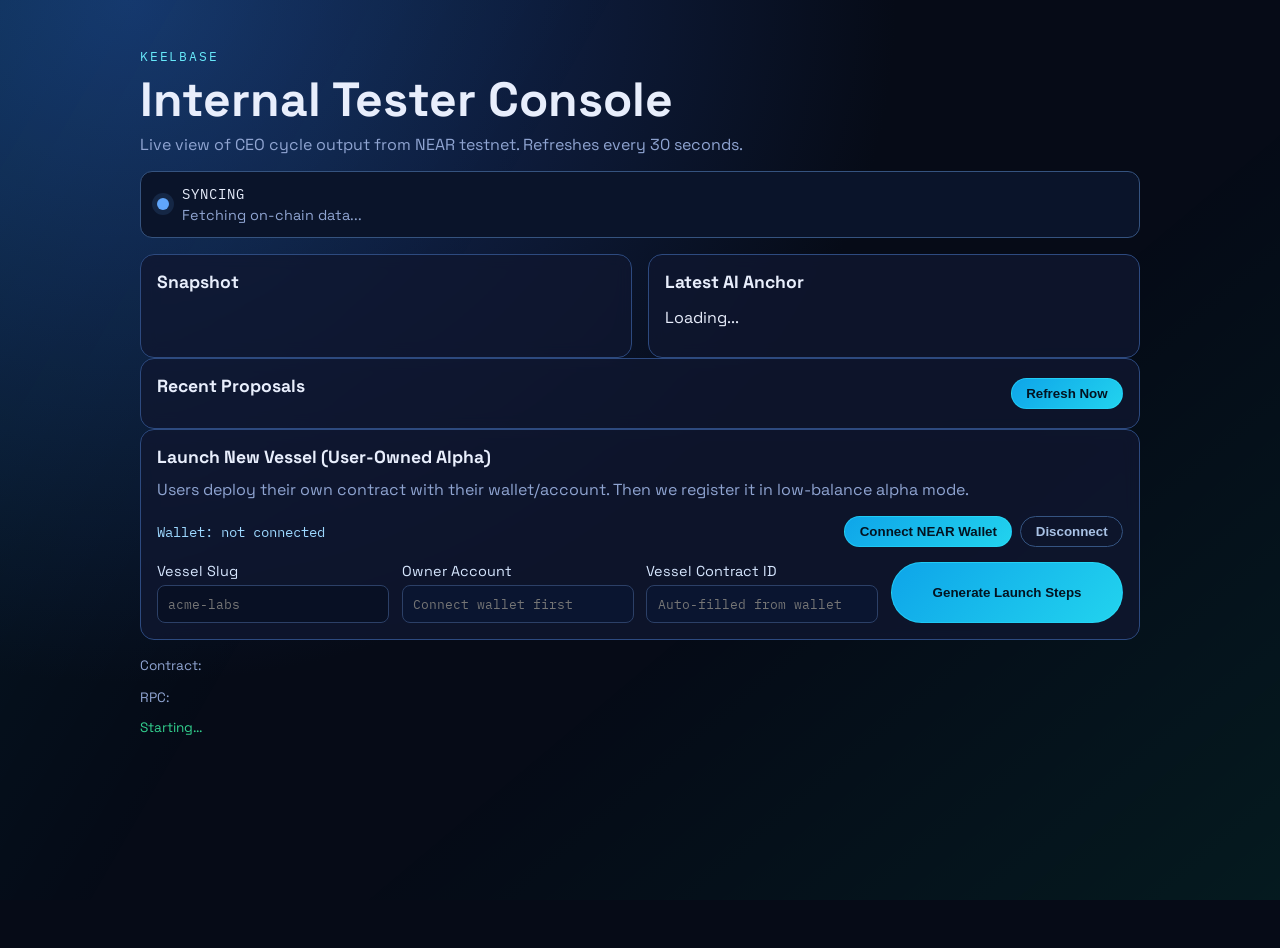
==== index.html @ 566c3440 "Switch onboarding to wallet-first auto-populated flow" ====
<!doctype html>
<html lang="en">
  <head>
    <meta charset="UTF-8" />
    <meta name="viewport" content="width=device-width, initial-scale=1.0" />
    <title>Keelbase Internal Tester</title>
    <link rel="preconnect" href="https://fonts.googleapis.com" />
    <link rel="preconnect" href="https://fonts.gstatic.com" crossorigin />
    <link href="https://fonts.googleapis.com/css2?family=Space+Grotesk:wght@400;500;700&family=IBM+Plex+Mono:wght@400;500&display=swap" rel="stylesheet" />
    <link rel="stylesheet" href="./styles.css" />
  </head>
  <body>
    <div class="bg"></div>
    <main class="wrap">
      <header>
        <p class="eyebrow">KEELBASE</p>
        <h1>Internal Tester Console</h1>
        <p class="sub">Live view of CEO cycle output from NEAR testnet. Refreshes every 30 seconds.</p>
      </header>

      <section class="signal signal-sync" id="signalBox">
        <div class="signal-dot" id="signalDot"></div>
        <div>
          <p class="signal-title" id="signalTitle">SYNCING</p>
          <p class="signal-note" id="signalNote">Fetching on-chain data...</p>
        </div>
      </section>

      <section class="cards">
        <article class="card">
          <h2>Snapshot</h2>
          <dl id="snapshot" class="kv"></dl>
        </article>

        <article class="card">
          <h2>Latest AI Anchor</h2>
          <p id="anchorSummary" class="summary">Loading...</p>
          <p id="anchorMeta" class="meta"></p>
        </article>
      </section>

      <section class="card">
        <div class="row">
          <h2>Recent Proposals</h2>
          <button id="refreshBtn" type="button">Refresh Now</button>
        </div>
        <div id="proposals" class="list"></div>
      </section>

      <section class="card">
        <h2>Launch New Vessel (User-Owned Alpha)</h2>
        <p class="subtle">
          Users deploy their own contract with their wallet/account. Then we register it in low-balance alpha mode.
        </p>
        <div class="wallet-row">
          <p id="walletStatus" class="wallet-status">Wallet: not connected</p>
          <div class="wallet-actions">
            <button id="connectWalletBtn" type="button">Connect NEAR Wallet</button>
            <button id="disconnectWalletBtn" type="button" class="ghost">Disconnect</button>
          </div>
        </div>
        <form id="onboardForm" class="form-grid">
          <label>
            Vessel Slug
            <input id="slugInput" type="text" placeholder="acme-labs" required />
          </label>
          <label>
            Owner Account
            <input id="ownerInput" type="text" placeholder="Connect wallet first" readonly />
          </label>
          <label>
            Vessel Contract ID
            <input id="contractInput" type="text" placeholder="Auto-filled from wallet" readonly />
          </label>
          <button id="generateBtn" type="submit">Generate Launch Steps</button>
        </form>
        <div id="onboardOutput" class="onboard-output hidden">
          <article class="step">
            <div class="step-head">
              <h3>Step 1: User Deploy Command</h3>
              <button id="copyDeployBtn" type="button">Copy</button>
            </div>
            <pre id="deployCmd"></pre>
          </article>
          <article class="step">
            <div class="step-head">
              <h3>Step 2: Registration Command</h3>
              <button id="copyRegisterBtn" type="button">Copy</button>
            </div>
            <pre id="registerCmd"></pre>
          </article>
        </div>
      </section>

      <footer>
        <p>Contract: <code id="contractId"></code></p>
        <p>RPC: <code id="rpcUrl"></code></p>
        <p id="status" class="status">Starting...</p>
      </footer>
    </main>

    <script src="./app.js" type="module"></script>
  </body>
</html>
---- styles.css ----
:root {
  --bg: #060b17;
  --panel: #0f1730cc;
  --edge: #2d4a7f;
  --text: #e8eefc;
  --muted: #8fa4d1;
  --accent: #67e8f9;
  --accent2: #22d3ee;
  --good: #33d18f;
}

* {
  box-sizing: border-box;
}

body {
  margin: 0;
  min-height: 100vh;
  color: var(--text);
  font-family: "Space Grotesk", sans-serif;
  background: radial-gradient(100% 120% at 10% 0%, #173067 0%, var(--bg) 60%);
}

.bg {
  position: fixed;
  inset: 0;
  background-image: linear-gradient(120deg, #00f0ff10, transparent 35%), linear-gradient(320deg, #00ffa310, transparent 40%);
  pointer-events: none;
}

.wrap {
  width: min(1000px, 92vw);
  margin: 3rem auto;
  position: relative;
  z-index: 1;
}

header h1 {
  margin: 0.25rem 0;
  font-size: clamp(1.8rem, 4vw, 3rem);
}

.eyebrow {
  font-family: "IBM Plex Mono", monospace;
  color: var(--accent);
  letter-spacing: 0.14em;
  font-size: 0.8rem;
  margin: 0;
}

.sub {
  margin-top: 0;
  color: var(--muted);
}

.signal {
  margin-bottom: 1rem;
  background: #0a142a;
  border: 1px solid #2b4268;
  border-radius: 12px;
  padding: 0.8rem 1rem;
  display: flex;
  gap: 0.8rem;
  align-items: center;
}

.signal-dot {
  width: 12px;
  height: 12px;
  border-radius: 999px;
  background: #60a5fa;
  box-shadow: 0 0 0 5px #60a5fa20;
}

.signal-title {
  margin: 0;
  font-family: "IBM Plex Mono", monospace;
  letter-spacing: 0.08em;
  font-size: 0.85rem;
}

.signal-note {
  margin: 0.2rem 0 0;
  color: var(--muted);
  font-size: 0.9rem;
}

.signal-live {
  border-color: #2e6d58;
}

.signal-live .signal-dot {
  background: #34d399;
  box-shadow: 0 0 0 5px #34d39920;
}

.signal-fallback {
  border-color: #8a6735;
}

.signal-fallback .signal-dot {
  background: #fbbf24;
  box-shadow: 0 0 0 5px #fbbf2420;
}

.signal-error {
  border-color: #7b3142;
}

.signal-error .signal-dot {
  background: #fb7185;
  box-shadow: 0 0 0 5px #fb718520;
}

.signal-sync {
  border-color: #35537f;
}

.cards {
  display: grid;
  grid-template-columns: repeat(auto-fit, minmax(280px, 1fr));
  gap: 1rem;
}

.card {
  background: var(--panel);
  border: 1px solid var(--edge);
  border-radius: 14px;
  padding: 1rem;
  backdrop-filter: blur(8px);
}

h2 {
  margin-top: 0;
  font-size: 1.1rem;
}

.kv {
  margin: 0;
  display: grid;
  grid-template-columns: 1fr auto;
  gap: 0.4rem 1rem;
}

.kv dt {
  color: var(--muted);
}

.summary {
  margin: 0;
  font-size: 1rem;
  line-height: 1.4;
}

.meta {
  margin-bottom: 0;
  margin-top: 0.7rem;
  color: var(--muted);
  font-family: "IBM Plex Mono", monospace;
  font-size: 0.85rem;
}

.subtle {
  margin-top: -0.2rem;
  color: var(--muted);
}

.wallet-row {
  display: flex;
  justify-content: space-between;
  align-items: center;
  gap: 0.8rem;
  margin: 0.6rem 0 0.9rem;
  flex-wrap: wrap;
}

.wallet-status {
  margin: 0;
  font-family: "IBM Plex Mono", monospace;
  color: #9dd8ff;
  font-size: 0.86rem;
}

.wallet-actions {
  display: flex;
  gap: 0.5rem;
}

.form-grid {
  display: grid;
  grid-template-columns: repeat(auto-fit, minmax(220px, 1fr));
  gap: 0.8rem;
  margin-top: 0.7rem;
}

.form-grid label {
  display: grid;
  gap: 0.35rem;
  font-size: 0.9rem;
  color: #d7e7ff;
}

.form-grid input {
  background: #081024;
  border: 1px solid #2c4067;
  border-radius: 8px;
  color: #e6f2ff;
  padding: 0.55rem 0.65rem;
  font-family: "IBM Plex Mono", monospace;
}

.form-grid input[readonly] {
  background: #0a1530;
  color: #b7ceef;
}

.onboard-output {
  margin-top: 1rem;
  display: grid;
  gap: 0.8rem;
}

.hidden {
  display: none;
}

.step {
  border: 1px solid #2b3f65;
  border-radius: 10px;
  background: #081126;
  padding: 0.7rem;
}

.step-head {
  display: flex;
  align-items: center;
  justify-content: space-between;
  gap: 1rem;
}

.step h3 {
  margin: 0;
  font-size: 0.95rem;
}

.step pre {
  margin: 0.55rem 0 0;
  white-space: pre-wrap;
  word-break: break-word;
  font-size: 0.82rem;
  color: #b8d8ff;
  font-family: "IBM Plex Mono", monospace;
}

.row {
  display: flex;
  align-items: center;
  justify-content: space-between;
  gap: 1rem;
}

button {
  border: 1px solid #2de3ff80;
  border-radius: 999px;
  background: linear-gradient(135deg, #0ea5e9, #22d3ee);
  color: #031321;
  font-weight: 700;
  padding: 0.45rem 0.9rem;
  cursor: pointer;
}

button.ghost {
  background: transparent;
  color: #a9c2e5;
  border-color: #355481;
}

.list {
  display: grid;
  gap: 0.7rem;
}

.item {
  border: 1px solid #2b3f65;
  border-radius: 10px;
  padding: 0.7rem;
  background: #0a1227;
}

.item .line1 {
  display: flex;
  justify-content: space-between;
  gap: 1rem;
  font-family: "IBM Plex Mono", monospace;
  color: #b7c9f0;
  font-size: 0.85rem;
}

.item .line2 {
  margin-top: 0.35rem;
  color: #dbe7ff;
}

footer {
  margin-top: 1rem;
  color: var(--muted);
  font-size: 0.85rem;
}

code {
  font-family: "IBM Plex Mono", monospace;
  color: #bff4ff;
}

.status {
  color: var(--good);
}

@media (max-width: 700px) {
  .wrap {
    margin-top: 1.5rem;
    margin-bottom: 1.5rem;
  }
}
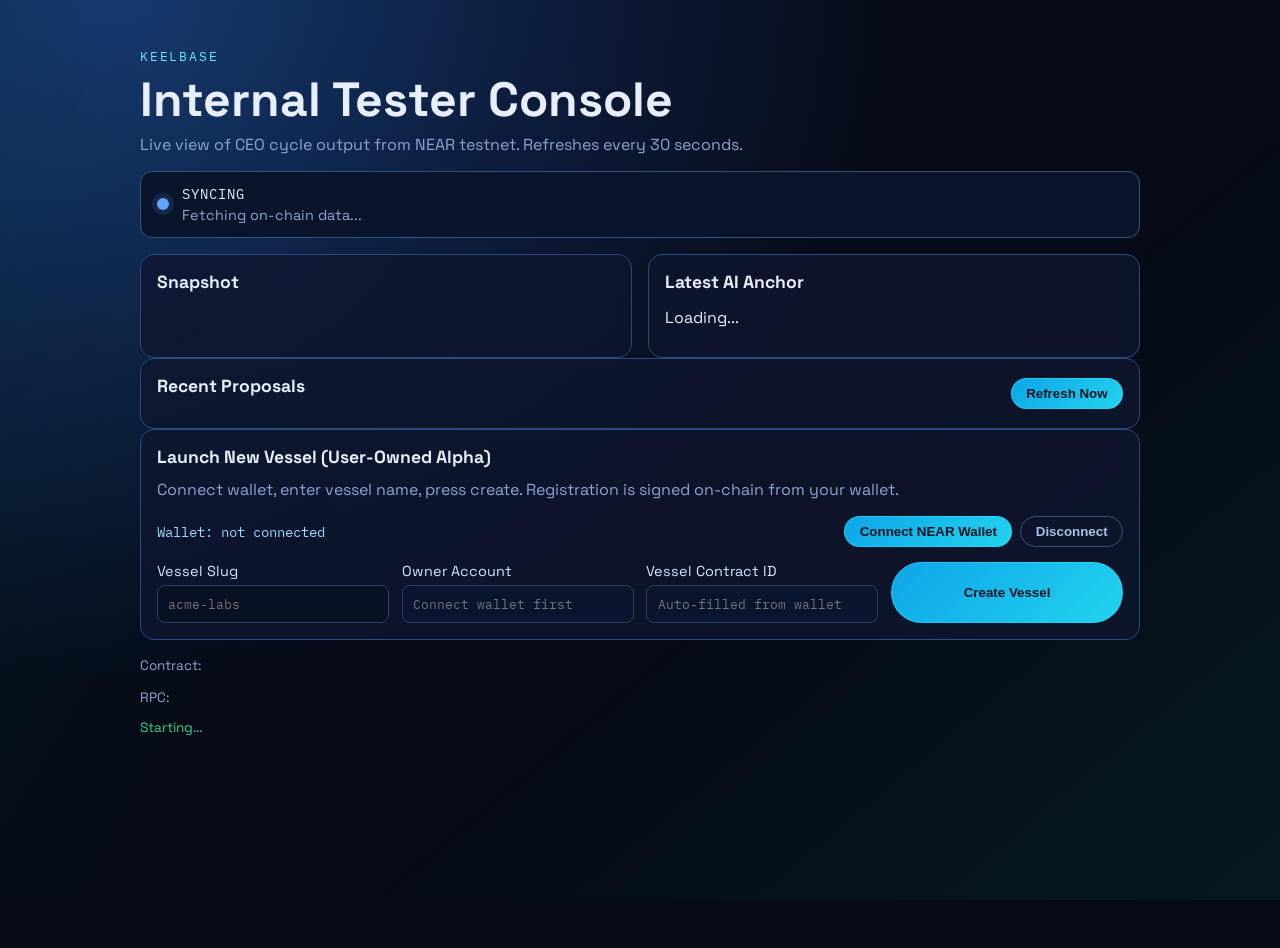
==== commit 8edec6fa: "Run vessel registration on-chain from wallet without CLI" ====
--- a/index.html
+++ b/index.html
@@ -50,7 +50,7 @@
       <section class="card">
         <h2>Launch New Vessel (User-Owned Alpha)</h2>
         <p class="subtle">
-          Users deploy their own contract with their wallet/account. Then we register it in low-balance alpha mode.
+          Connect wallet, enter vessel name, press create. Registration is signed on-chain from your wallet.
         </p>
         <div class="wallet-row">
           <p id="walletStatus" class="wallet-status">Wallet: not connected</p>
@@ -72,22 +72,14 @@
             Vessel Contract ID
             <input id="contractInput" type="text" placeholder="Auto-filled from wallet" readonly />
           </label>
-          <button id="generateBtn" type="submit">Generate Launch Steps</button>
+          <button id="generateBtn" type="submit">Create Vessel</button>
         </form>
         <div id="onboardOutput" class="onboard-output hidden">
           <article class="step">
             <div class="step-head">
-              <h3>Step 1: User Deploy Command</h3>
-              <button id="copyDeployBtn" type="button">Copy</button>
+              <h3>Registration Result</h3>
             </div>
-            <pre id="deployCmd"></pre>
-          </article>
-          <article class="step">
-            <div class="step-head">
-              <h3>Step 2: Registration Command</h3>
-              <button id="copyRegisterBtn" type="button">Copy</button>
-            </div>
-            <pre id="registerCmd"></pre>
+            <pre id="registerResult"></pre>
           </article>
         </div>
       </section>
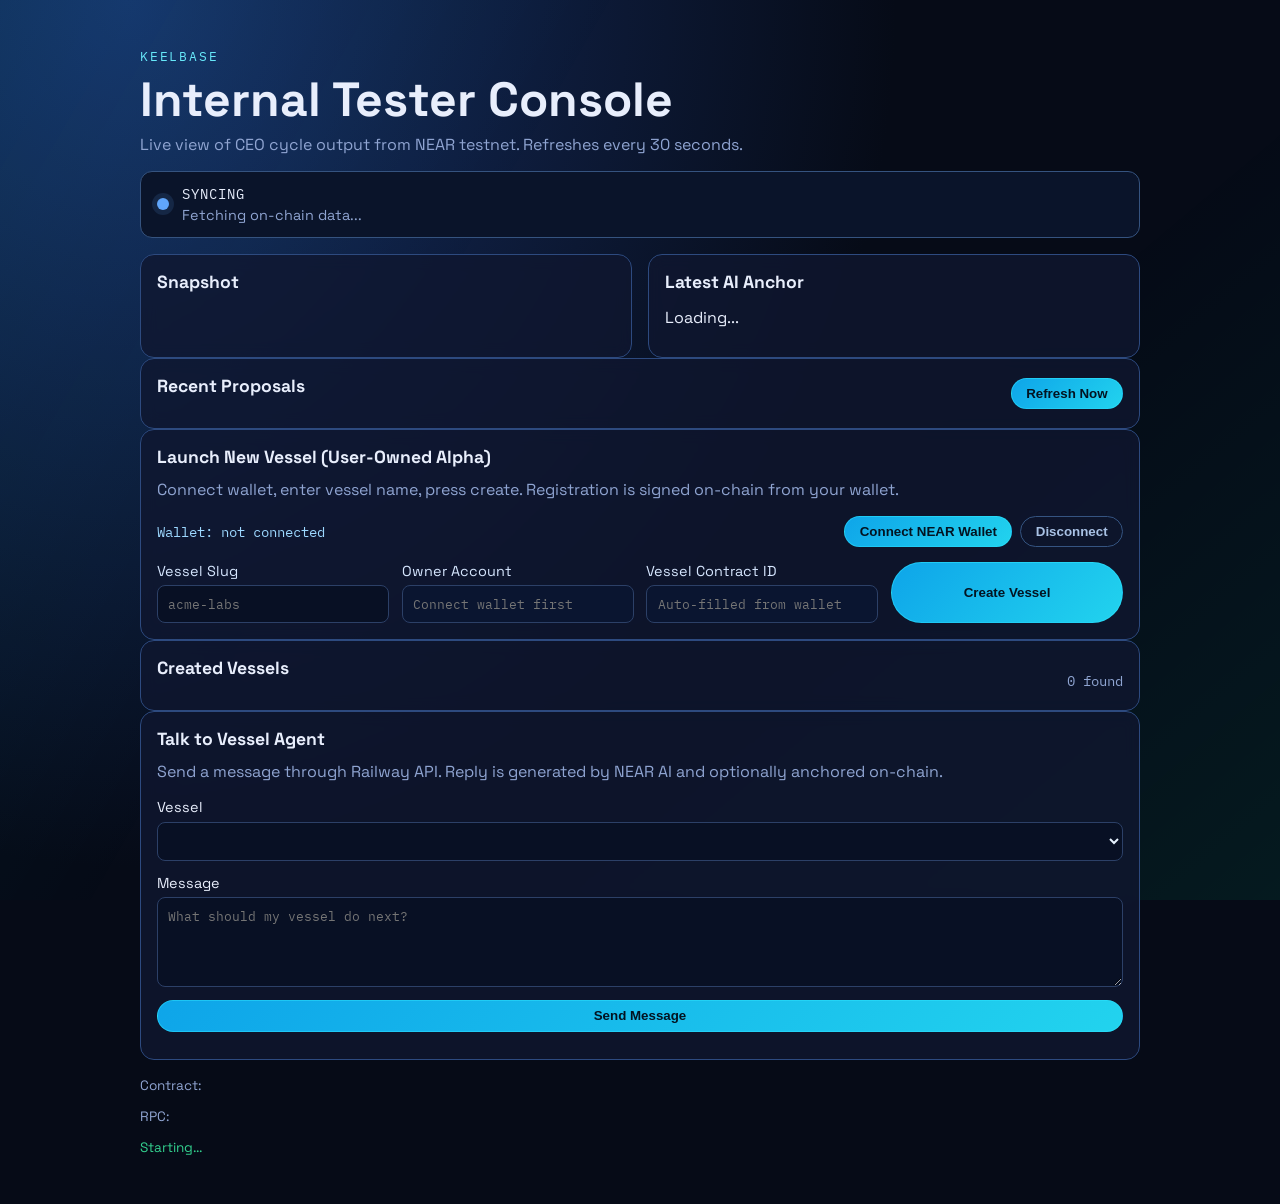
==== commit 3dfb94b8: "Add created vessels panel and live vessel chat UI" ====
--- a/index.html
+++ b/index.html
@@ -84,6 +84,32 @@
         </div>
       </section>
 
+      <section class="card">
+        <div class="row">
+          <h2>Created Vessels</h2>
+          <p id="vesselCount" class="meta">0 found</p>
+        </div>
+        <div id="vesselsList" class="list"></div>
+      </section>
+
+      <section class="card">
+        <h2>Talk to Vessel Agent</h2>
+        <p class="subtle">Send a message through Railway API. Reply is generated by NEAR AI and optionally anchored on-chain.</p>
+        <form id="chatForm" class="chat-form">
+          <label>
+            Vessel
+            <select id="chatVesselSelect"></select>
+          </label>
+          <label>
+            Message
+            <textarea id="chatInput" placeholder="What should my vessel do next?" required></textarea>
+          </label>
+          <button id="chatSendBtn" type="submit">Send Message</button>
+        </form>
+        <p id="chatStatus" class="meta"></p>
+        <div id="chatLog" class="chat-log"></div>
+      </section>
+
       <footer>
         <p>Contract: <code id="contractId"></code></p>
         <p>RPC: <code id="rpcUrl"></code></p>
--- a/styles.css
+++ b/styles.css
@@ -214,6 +214,58 @@
   color: #b7ceef;
 }
 
+.chat-form {
+  display: grid;
+  gap: 0.8rem;
+}
+
+.chat-form label {
+  display: grid;
+  gap: 0.35rem;
+  font-size: 0.9rem;
+}
+
+.chat-form select,
+.chat-form textarea {
+  background: #081024;
+  border: 1px solid #2c4067;
+  border-radius: 8px;
+  color: #e6f2ff;
+  padding: 0.55rem 0.65rem;
+  font-family: "IBM Plex Mono", monospace;
+}
+
+.chat-form textarea {
+  min-height: 90px;
+  resize: vertical;
+}
+
+.chat-log {
+  margin-top: 0.7rem;
+  display: grid;
+  gap: 0.55rem;
+}
+
+.chat-msg {
+  border: 1px solid #2b3f65;
+  border-radius: 10px;
+  background: #081126;
+  padding: 0.65rem 0.75rem;
+}
+
+.chat-msg .who {
+  margin: 0 0 0.2rem;
+  font-family: "IBM Plex Mono", monospace;
+  font-size: 0.8rem;
+  color: #9dd8ff;
+}
+
+.chat-msg .text {
+  margin: 0;
+  white-space: pre-wrap;
+  color: #dbe7ff;
+}
+
 .onboard-output {
   margin-top: 1rem;
   display: grid;
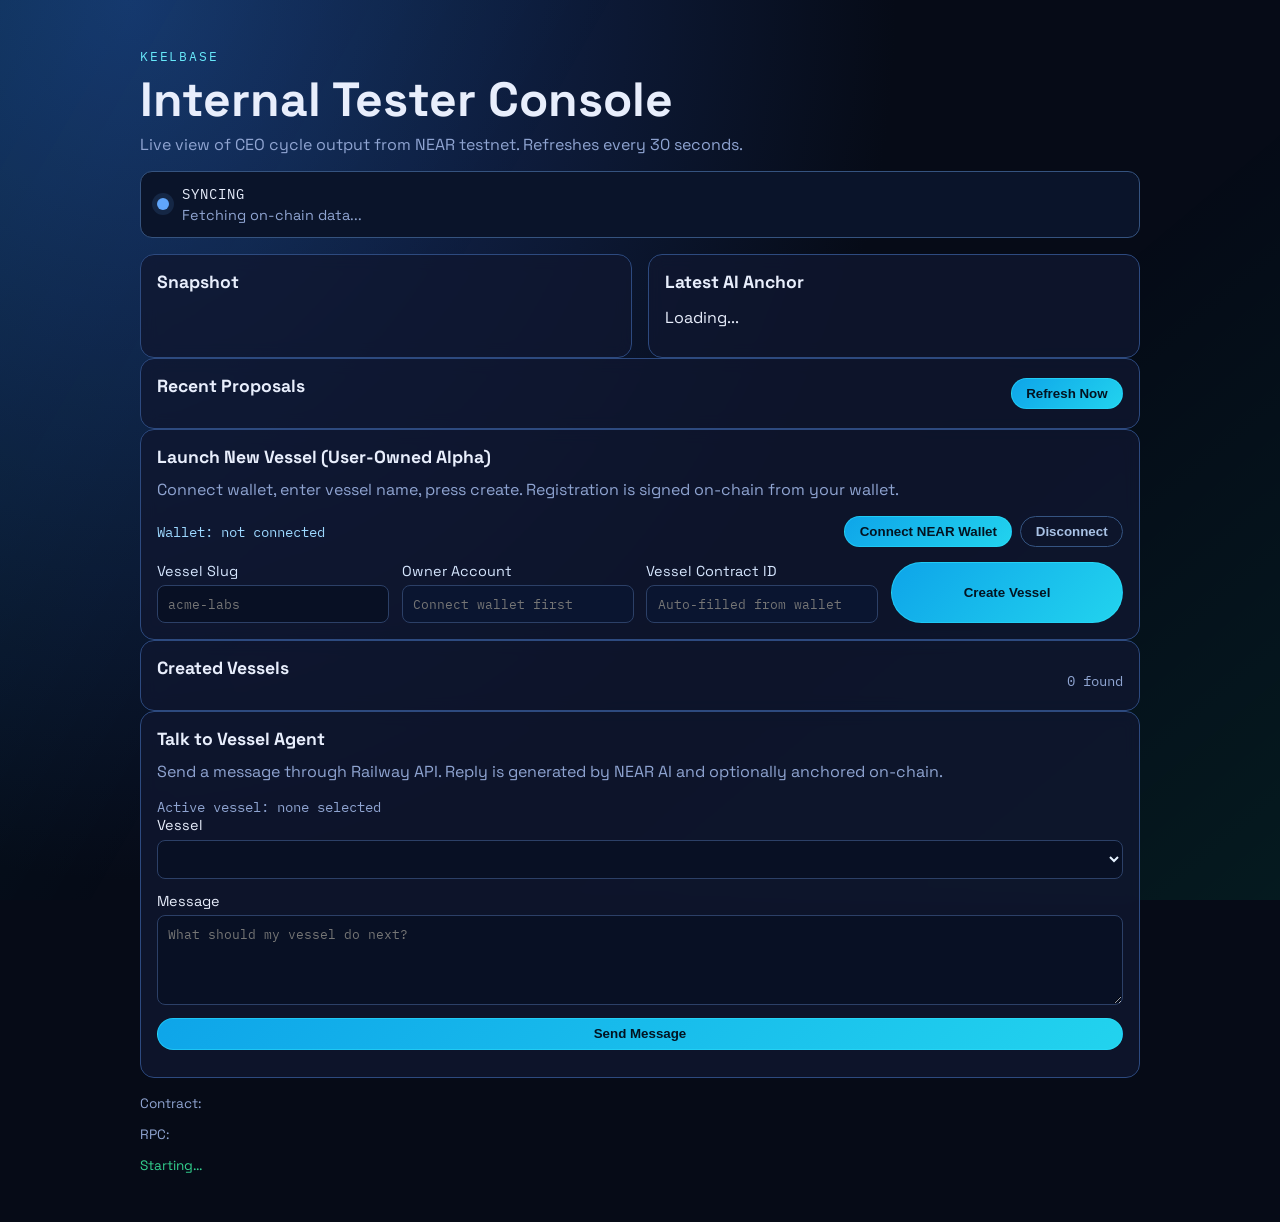
==== commit 39ef44e4: "Surface active vessel slug in chat UI" ====
--- a/index.html
+++ b/index.html
@@ -95,6 +95,7 @@
       <section class="card">
         <h2>Talk to Vessel Agent</h2>
         <p class="subtle">Send a message through Railway API. Reply is generated by NEAR AI and optionally anchored on-chain.</p>
+        <p id="activeVesselSlug" class="meta">Active vessel: none selected</p>
         <form id="chatForm" class="chat-form">
           <label>
             Vessel
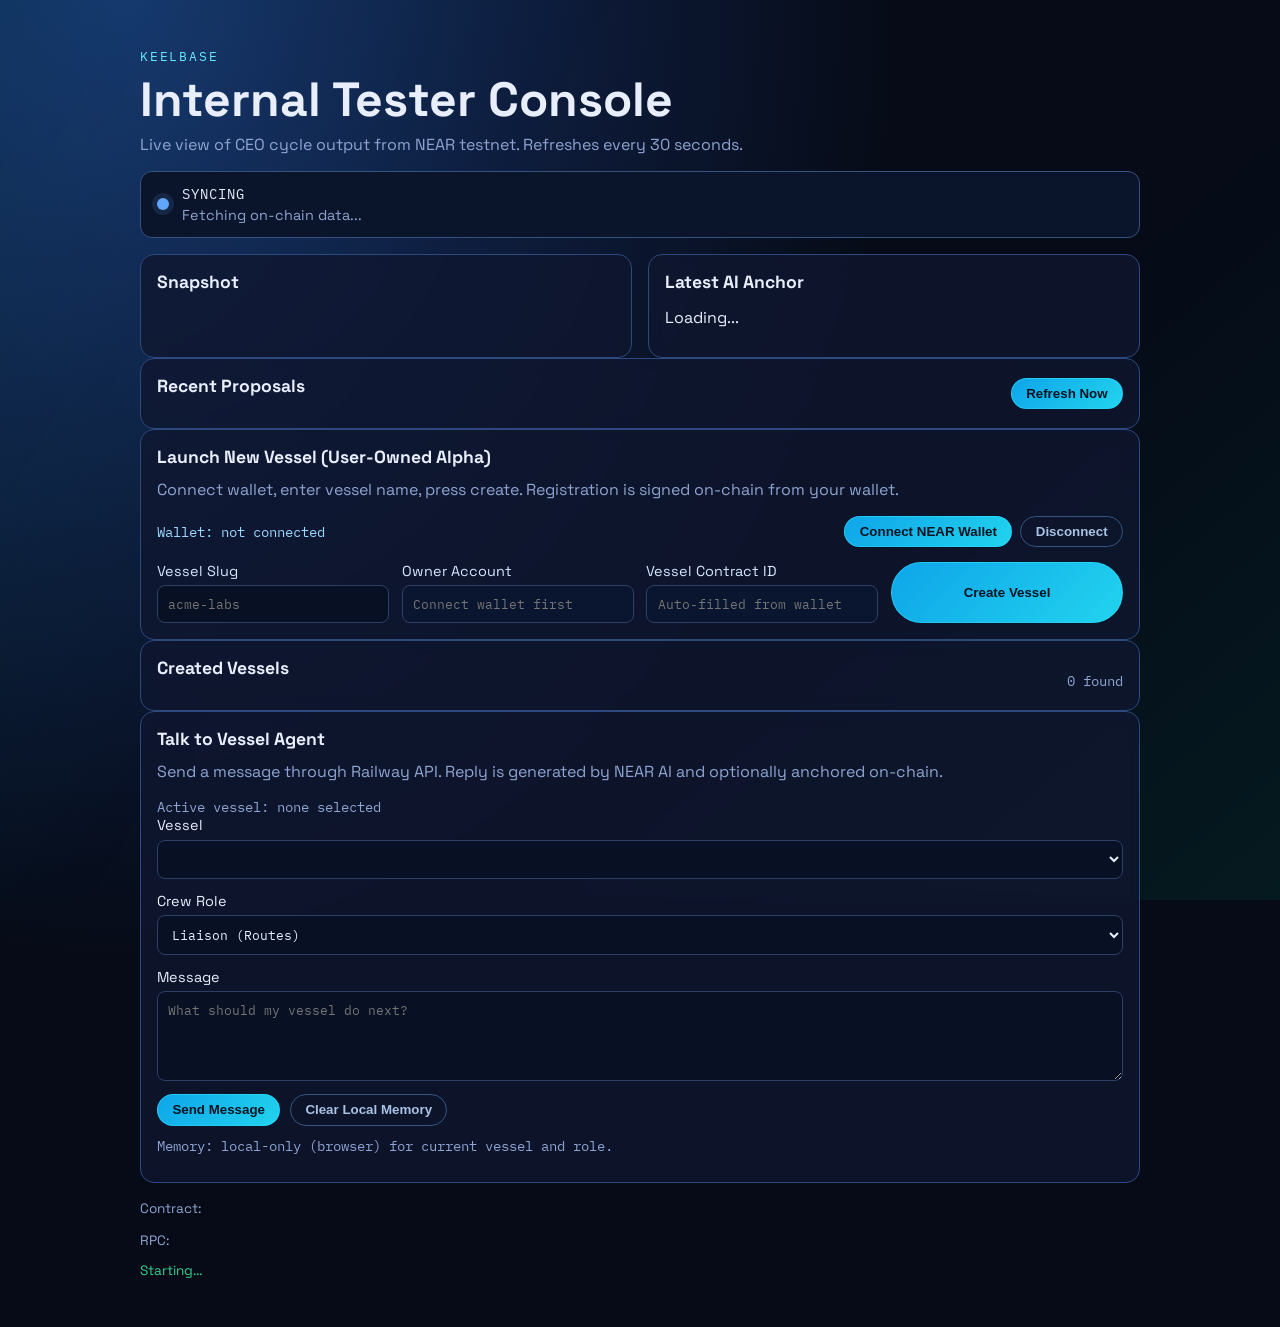
==== commit 1f4b6fce: "Add crew roles and local chat memory by vessel" ====
--- a/index.html
+++ b/index.html
@@ -102,12 +102,27 @@
             <select id="chatVesselSelect"></select>
           </label>
           <label>
+            Crew Role
+            <select id="chatRoleSelect">
+              <option value="liaison">Liaison (Routes)</option>
+              <option value="ceo">CEO</option>
+              <option value="ops">Ops</option>
+              <option value="marketing">Marketing</option>
+              <option value="finance">Finance</option>
+              <option value="tech">Tech</option>
+            </select>
+          </label>
+          <label>
             Message
             <textarea id="chatInput" placeholder="What should my vessel do next?" required></textarea>
           </label>
-          <button id="chatSendBtn" type="submit">Send Message</button>
+          <div class="chat-actions">
+            <button id="chatSendBtn" type="submit">Send Message</button>
+            <button id="clearMemoryBtn" type="button" class="ghost">Clear Local Memory</button>
+          </div>
         </form>
         <p id="chatStatus" class="meta"></p>
+        <p id="chatMemoryInfo" class="meta">Memory: local-only (browser) for current vessel and role.</p>
         <div id="chatLog" class="chat-log"></div>
       </section>
 
--- a/styles.css
+++ b/styles.css
@@ -240,6 +240,12 @@
   resize: vertical;
 }
 
+.chat-actions {
+  display: flex;
+  gap: 0.6rem;
+  flex-wrap: wrap;
+}
+
 .chat-log {
   margin-top: 0.7rem;
   display: grid;
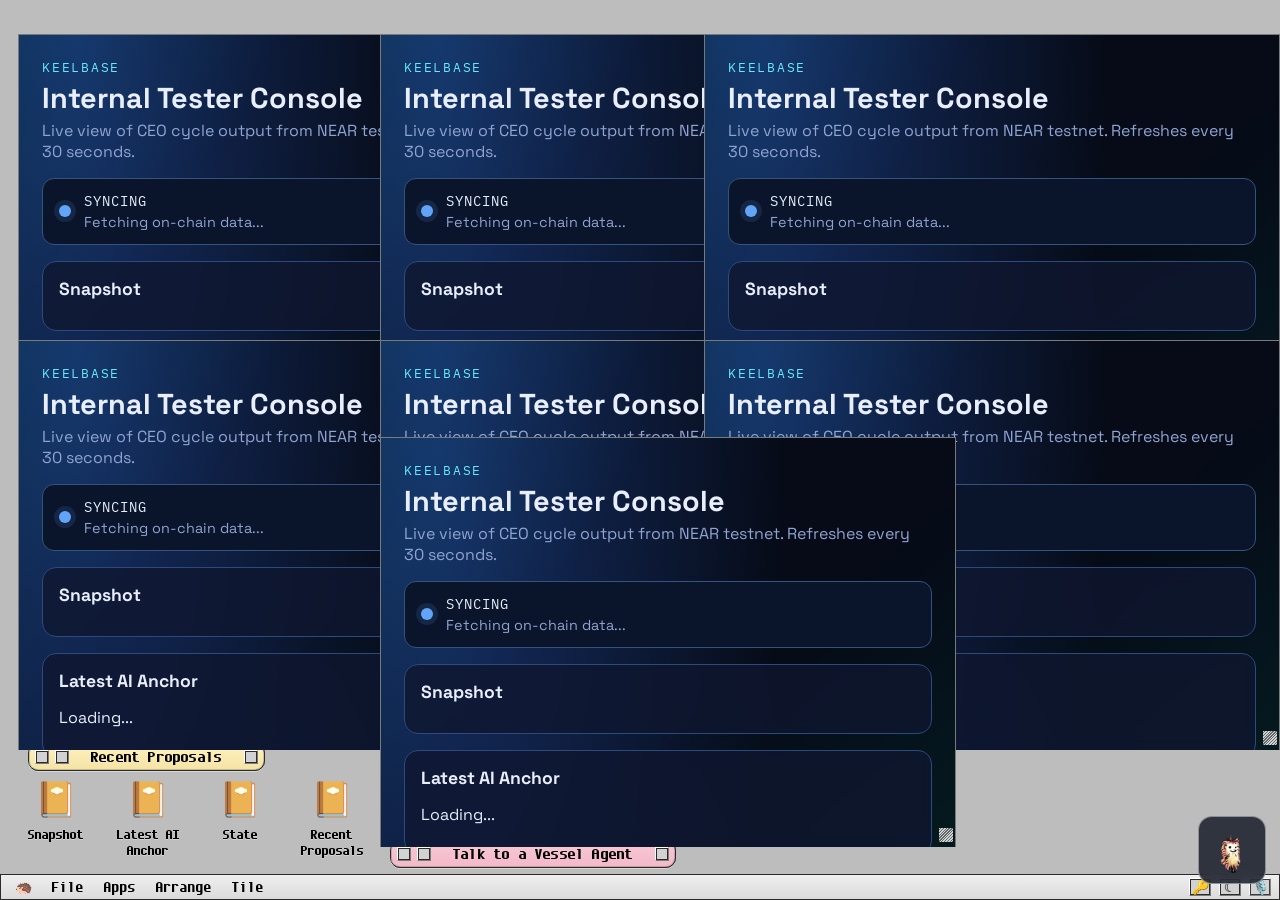
==== commit 635b9920: "Migrate root UI to agent1c shell and move Keelbase app to /dashboard" ====
--- a/index.html
+++ b/index.html
@@ -1,138 +1,398 @@
 <!doctype html>
 <html lang="en">
-  <head>
-    <meta charset="UTF-8" />
-    <meta name="viewport" content="width=device-width, initial-scale=1.0" />
-    <title>Keelbase Internal Tester</title>
-    <link rel="preconnect" href="https://fonts.googleapis.com" />
-    <link rel="preconnect" href="https://fonts.gstatic.com" crossorigin />
-    <link href="https://fonts.googleapis.com/css2?family=Space+Grotesk:wght@400;500;700&family=IBM+Plex+Mono:wght@400;500&display=swap" rel="stylesheet" />
-    <link rel="stylesheet" href="./styles.css" />
-  </head>
-  <body>
-    <div class="bg"></div>
-    <main class="wrap">
-      <header>
-        <p class="eyebrow">KEELBASE</p>
-        <h1>Internal Tester Console</h1>
-        <p class="sub">Live view of CEO cycle output from NEAR testnet. Refreshes every 30 seconds.</p>
-      </header>
-
-      <section class="signal signal-sync" id="signalBox">
-        <div class="signal-dot" id="signalDot"></div>
+<head>
+  <meta charset="utf-8" />
+  <meta name="viewport" content="width=device-width,initial-scale=1" />
+  <title>HedgeyOS</title>
+  <script>
+    window.coi = {
+      shouldRegister: () => false,
+      shouldDeregister: () => true,
+      quiet: true
+    };
+  </script>
+  <script src="coi-serviceworker.js"></script>
+  <link rel="icon" type="image/png" href="assets/hedgey1.png" />
+  <link rel="stylesheet" href="styles.css" />
+</head>
+
+<body>
+  <script>
+    (function applyBootTheme(){
+      try {
+        var themeKey = "hedgeyos_theme_v1";
+        var darkKey = "hedgeyos_dark_mode";
+        var raw = localStorage.getItem(themeKey) || "hedgeyOS";
+        if (raw === "hedgey") raw = "hedgeyOS";
+        var allowed = { beos: 1, system7: 1, greenscreen: 1, cyberpunk: 1, hedgeyOS: 1 };
+        var theme = allowed[raw] ? raw : "hedgeyOS";
+        var cls = document.body.classList;
+        cls.toggle("beos", theme === "beos");
+        cls.toggle("system7", theme === "system7");
+        cls.toggle("greenscreen", theme === "greenscreen");
+        cls.toggle("cyberpunk", theme === "cyberpunk");
+        cls.toggle("hedgeyOS", theme === "hedgeyOS");
+        cls.toggle("dark", localStorage.getItem(darkKey) === "1");
+      } catch (_) {}
+    })();
+  </script>
+  <div class="menubar bevel-out hairline" id="menubar">
+    <div class="menu" data-menu="hedgey">
+      <span class="menu-label">🦔</span>
+      <div class="menu-dropdown bevel-out hairline">
+        <div class="menu-item" data-action="fullScreen">Full Screen</div>
+        <div class="menu-item" data-action="toggleHud">HUD</div>
+        <div class="menu-item" data-action="openThemes">Themes</div>
+        <div class="menu-sep"></div>
+        <div class="menu-item" data-action="aboutSystem">About Agent1c/HedgeyOS</div>
+      </div>
+    </div>
+
+    <div class="menu" data-menu="file">
+      <span class="menu-label">File</span>
+      <div class="menu-dropdown bevel-out hairline">
+        <div class="menu-item" data-action="newFiles">New Files Window</div>
+        <div class="menu-item" data-action="newNotes">New Notes</div>
+      </div>
+    </div>
+
+    <div class="menu" data-menu="apps" id="appsMenu">
+      <span class="menu-label">Apps</span>
+      <div class="menu-dropdown bevel-out hairline" id="appsDropdown">
+        <div id="appsList"></div>
+
+        <div class="menu-sep"></div>
+
+        <div class="menu-item menu-title">Saved Apps</div>
+        <div id="savedAppsList"></div>
+
+        <div class="menu-sep"></div>
+
+        <div class="menu-item menu-title">Open Windows</div>
+        <div id="openWindowsList"></div>
+      </div>
+    </div>
+
+    <div class="menu" data-menu="arrange">
+      <span class="menu-label" data-action="arrangeWindows">Arrange</span>
+    </div>
+
+    <div class="menu" data-menu="tile">
+      <span class="menu-label" data-action="tileWindows">Tile</span>
+    </div>
+
+    <div class="menubar-spacer"></div>
+    <button class="modebtn hudbtn" id="hudSwitch" title="Switch camera" aria-label="Switch camera">📷</button>
+    <button class="modebtn" id="keybtn" title="Key operations" aria-label="Key operations">🔑</button>
+    <button class="modebtn" id="modebtn" title="Toggle dark mode" aria-label="Toggle dark mode">☾</button>
+    <button class="modebtn" id="voicebtn" title="Voice wake-word is OFF. Click to turn on." aria-label="Voice wake-word toggle">🎙️</button>
+  </div>
+
+  <video id="hudFeed" class="hud-feed" autoplay muted playsinline></video>
+
+  <div class="toast" id="toast" role="status" aria-live="polite">
+    <div class="toast-body" id="toastBody"></div>
+  </div>
+
+  <div class="desktop" id="desktop">
+    <div class="icon-layer" id="iconLayer"></div>
+  </div>
+
+  <!-- Save App Dialog -->
+  <div class="modal" id="saveModal" aria-hidden="true">
+    <div class="dialog bevel-out thick hairline">
+      <div class="dtitle">Add New App to HedgeyOS?</div>
+      <div class="dcontent">
+        <div class="formrow">
+          <div class="label">App Name:</div>
+          <input class="field" id="saveAppName" type="text" value="" />
+        </div>
+        <div class="formrow">
+          <div class="label">URL:</div>
+          <div class="ro" id="saveAppUrl"></div>
+        </div>
+      </div>
+      <div class="dbtns">
+        <button class="btn" id="saveNo">No</button>
+        <button class="btn" id="saveYes">Yes</button>
+      </div>
+    </div>
+  </div>
+
+  <div class="modal" id="notesOpenModal" aria-hidden="true">
+    <div class="dialog bevel-out thick hairline">
+      <div class="dtitle">Open Note</div>
+      <div class="dcontent">
+        <div class="openlist" id="notesOpenList"></div>
+      </div>
+      <div class="dactions">
+        <button class="btn" id="notesOpenCancel">Cancel</button>
+        <button class="btn" id="notesOpenConfirm">Open</button>
+      </div>
+    </div>
+  </div>
+
+  <div class="modal" id="keyModal" aria-hidden="true">
+    <div class="dialog bevel-out thick hairline">
+      <div class="dtitle" id="keyTitle">Unlock Encryption</div>
+      <div class="dcontent">
+        <div class="key-hero">
+          <img src="assets/hedgey1.png" alt="Hedgey Hog" />
+        </div>
+        <div id="keyDesc"></div>
+        <div id="keyInfo" class="notehint">Hi, I'm a Hedgey Hog. I've generated a key for you when you loaded HedgeyOS, so your files are already encrypted. But we can go ahead and wrap the key with your own passphrase for extra safety-ness.</div>
+        <div class="formrow">
+          <div class="label">Passphrase:</div>
+          <input class="field" id="keyPass1" type="password" value="" />
+        </div>
+        <div class="formrow" id="keyPassRow2">
+          <div class="label">Confirm:</div>
+          <input class="field" id="keyPass2" type="password" value="" />
+        </div>
+        <div class="notehint" id="keyError"></div>
+      </div>
+      <div class="dactions">
+        <button class="btn" id="keyKeep">Keep Key Unwrapped</button>
+        <button class="btn" id="keyConfirm">Continue</button>
+      </div>
+    </div>
+  </div>
+
+  <div class="modal" id="downloadModal" aria-hidden="true">
+    <div class="dialog bevel-out thick hairline">
+      <div class="dtitle">Download File</div>
+      <div class="dcontent">
+        <div class="key-hero">
+          <img src="assets/hedgey1.png" alt="Hedgey Hog" />
+        </div>
+        <div id="downloadDesc">Decrypt and download this file?</div>
+      </div>
+      <div class="dactions">
+        <button class="btn" id="downloadNo">No</button>
+        <button class="btn" id="downloadYes">Yes</button>
+      </div>
+    </div>
+  </div>
+
+  <div class="modal" id="voiceModal" aria-hidden="true">
+    <div class="dialog bevel-out thick hairline">
+      <div class="dtitle">Enable Voice Wake-Word?</div>
+      <div class="dcontent">
+        <div class="key-hero">
+          <img src="assets/hedgey1.png" alt="Hitomi hedgehog" />
+        </div>
         <div>
-          <p class="signal-title" id="signalTitle">SYNCING</p>
-          <p class="signal-note" id="signalNote">Fetching on-chain data...</p>
-        </div>
-      </section>
-
-      <section class="cards">
-        <article class="card">
-          <h2>Snapshot</h2>
-          <dl id="snapshot" class="kv"></dl>
-        </article>
-
-        <article class="card">
-          <h2>Latest AI Anchor</h2>
-          <p id="anchorSummary" class="summary">Loading...</p>
-          <p id="anchorMeta" class="meta"></p>
-        </article>
-      </section>
-
-      <section class="card">
-        <div class="row">
-          <h2>Recent Proposals</h2>
-          <button id="refreshBtn" type="button">Refresh Now</button>
-        </div>
-        <div id="proposals" class="list"></div>
-      </section>
-
-      <section class="card">
-        <h2>Launch New Vessel (User-Owned Alpha)</h2>
-        <p class="subtle">
-          Connect wallet, enter vessel name, press create. Registration is signed on-chain from your wallet.
-        </p>
-        <div class="wallet-row">
-          <p id="walletStatus" class="wallet-status">Wallet: not connected</p>
-          <div class="wallet-actions">
-            <button id="connectWalletBtn" type="button">Connect NEAR Wallet</button>
-            <button id="disconnectWalletBtn" type="button" class="ghost">Disconnect</button>
-          </div>
-        </div>
-        <form id="onboardForm" class="form-grid">
-          <label>
-            Vessel Slug
-            <input id="slugInput" type="text" placeholder="acme-labs" required />
-          </label>
-          <label>
-            Owner Account
-            <input id="ownerInput" type="text" placeholder="Connect wallet first" readonly />
-          </label>
-          <label>
-            Vessel Contract ID
-            <input id="contractInput" type="text" placeholder="Auto-filled from wallet" readonly />
-          </label>
-          <button id="generateBtn" type="submit">Create Vessel</button>
-        </form>
-        <div id="onboardOutput" class="onboard-output hidden">
-          <article class="step">
-            <div class="step-head">
-              <h3>Registration Result</h3>
+          This turns on microphone speech recognition with wake words:
+          <strong>agentic</strong>.
+        </div>
+        <div class="notehint" id="voiceCaveat" style="margin-top:8px;">
+          Privacy note: depending on your browser, audio/transcript processing may be sent to your browser vendor service.
+        </div>
+      </div>
+      <div class="dactions">
+        <button class="btn" id="voiceNo">No</button>
+        <button class="btn" id="voiceYes">Yes</button>
+      </div>
+    </div>
+  </div>
+
+  <template id="finderTemplate">
+    <div class="window bevel-out thick hairline" data-win>
+      <div class="titlebar bevel-out hairline" data-titlebar>
+        <div class="controls">
+          <div class="os9-box" title="Close" data-close></div>
+          <div class="os9-box" title="Minimize" data-minimize></div>
+        </div>
+        <div class="title"><span data-titletext>Files</span></div>
+        <div class="right">
+          <div class="os9-box" title="Zoom" data-zoom></div>
+        </div>
+      </div>
+
+      <div class="window-body">
+        <aside class="sidebar">
+          <div class="section-title">Places</div>
+          <ul class="navlist" data-nav>
+            <li class="navitem active"><div class="icon"></div> Agentic Root</li>
+            <li class="navitem"><div class="icon"></div> Applications</li>
+            <li class="navitem"><div class="icon"></div> System Folder</li>
+            <li class="navitem"><div class="icon"></div> Desktop</li>
+          </ul>
+          <div class="statusbar">
+            <span>42 items</span>
+            <span>Infinity GB available</span>
+          </div>
+        </aside>
+
+        <main class="main">
+          <div class="toolbar">
+            <button class="btn" data-newwin>New Window</button>
+            <button class="btn" data-upload>Upload</button>
+            <button class="btn">Sort</button>
+            <button class="btn">View</button>
+          </div>
+
+          <div class="listwrap">
+            <table class="list" data-list>
+              <thead>
+                <tr>
+                  <th style="width: 42%;">Name</th>
+                  <th style="width: 34%;">Date Modified</th>
+                  <th style="width: 12%;">Size</th>
+                  <th style="width: 12%;">Kind</th>
+                </tr>
+              </thead>
+              <tbody data-finder-rows></tbody>
+            </table>
+          </div>
+
+          <div class="statusbar">
+            <span data-status>Ready.</span>
+            <span>Finder-ish</span>
+          </div>
+        </main>
+      </div>
+
+      <div class="resize-grip" data-grip title="Resize"></div>
+    </div>
+  </template>
+
+  <template id="appTemplate">
+    <div class="window bevel-out thick hairline" data-win>
+      <div class="titlebar bevel-out hairline" data-titlebar>
+        <div class="controls">
+          <div class="os9-box" title="Close" data-close></div>
+          <div class="os9-box" title="Minimize" data-minimize></div>
+        </div>
+        <div class="title"><span data-titletext>App</span></div>
+        <div class="right">
+          <div class="os9-box" title="Zoom" data-zoom></div>
+        </div>
+      </div>
+
+      <div class="appwrap">
+        <iframe class="appframe" data-iframe src="about:blank"></iframe>
+        <div class="drop-shield" data-drop-shield>Drop to upload</div>
+      </div>
+
+      <div class="resize-grip" data-grip title="Resize"></div>
+    </div>
+  </template>
+
+  <template id="browserTemplate">
+    <div class="window bevel-out thick hairline" data-win>
+      <div class="titlebar bevel-out hairline" data-titlebar>
+        <div class="controls">
+          <div class="os9-box" title="Close" data-close></div>
+          <div class="os9-box" title="Minimize" data-minimize></div>
+        </div>
+        <div class="title"><span data-titletext>Browser</span></div>
+        <div class="right">
+          <div class="os9-box" title="Zoom" data-zoom></div>
+        </div>
+      </div>
+
+      <div class="browserwrap">
+        <div class="browserbar">
+          <button class="btn" data-back>Back</button>
+          <input class="field" data-urlfield type="text" value="about:blank" />
+          <button class="btn browser-route-btn" type="button" data-browser-route title="Relay routing">🖧</button>
+          <button class="btn" data-go>Go</button>
+          <button class="btn" data-save>Save</button>
+        </div>
+        <iframe class="appframe" data-iframe src="about:blank"></iframe>
+        <div class="drop-shield" data-drop-shield>Drop to upload</div>
+        <div class="statusbar">
+          <span data-browser-status>Ready.</span>
+          <span>Browser</span>
+        </div>
+      </div>
+
+      <div class="resize-grip" data-grip title="Resize"></div>
+    </div>
+  </template>
+
+  <template id="notesTemplate">
+    <div class="window bevel-out thick hairline" data-win>
+      <div class="titlebar bevel-out hairline" data-titlebar>
+        <div class="controls">
+          <div class="os9-box" title="Close" data-close></div>
+          <div class="os9-box" title="Minimize" data-minimize></div>
+        </div>
+        <div class="title"><span data-titletext>Notes</span></div>
+        <div class="right">
+          <div class="os9-box" title="Zoom" data-zoom></div>
+        </div>
+      </div>
+
+      <div class="noteswrap">
+        <div class="notesbar">
+          <div class="notehint" data-notehint>Autosaves after 1s idle</div>
+          <div class="notes-actions">
+            <button class="btn" type="button" data-notes-new>New</button>
+            <button class="btn" type="button" data-notes-open>Open</button>
+            <button class="btn" type="button" data-notes-save>Save</button>
+          </div>
+          <div class="notehint" data-notestatus>Not saved yet</div>
+        </div>
+        <textarea class="notestext" data-notes placeholder="Type here..."></textarea>
+        <div class="statusbar">
+          <span>Ready.</span>
+          <span>Notes</span>
+        </div>
+      </div>
+
+      <div class="resize-grip" data-grip title="Resize"></div>
+    </div>
+  </template>
+
+  <template id="themesTemplate">
+    <div class="window bevel-out thick hairline" data-win>
+      <div class="titlebar bevel-out hairline" data-titlebar>
+        <div class="controls">
+          <div class="os9-box" title="Close" data-close></div>
+          <div class="os9-box" title="Minimize" data-minimize></div>
+        </div>
+        <div class="title"><span data-titletext>Themes</span></div>
+        <div class="right">
+          <div class="os9-box" title="Zoom" data-zoom></div>
+        </div>
+      </div>
+
+      <div class="themeswrap">
+        <div class="themeslist bevel-in hairline" data-themes-list>
+          <div class="themesitem active" data-theme="hedgey">OS 9 Classic</div>
+          <div class="themesitem" data-theme="system7">System Software 7</div>
+          <div class="themesitem" data-theme="greenscreen">Greenscreen</div>
+          <div class="themesitem" data-theme="cyberpunk">Cyberpunk Red</div>
+          <div class="themesitem" data-theme="beos">BeOS</div>
+          <div class="themesitem" data-theme="hedgeyOS">HedgeyOS</div>
+        </div>
+
+        <div class="themepreview">
+          <div class="theme-title" data-theme-title>OS 9 Classic</div>
+          <div class="theme-desc" data-theme-desc>Classic HedgeyOS chrome with Mac OS 9-inspired greys.</div>
+          <div class="theme-swatch" aria-hidden="true">
+            <div class="swatch swatch-main"></div>
+            <div class="swatch swatch-accent"></div>
+            <div class="swatch swatch-dark"></div>
+          </div>
+          <div class="theme-wallpaper">
+            <div class="theme-wallpaper-title">Wallpaper</div>
+            <button class="theme-wallpaper-current btn" type="button" data-theme-wallpaper-current>(None)</button>
+            <div class="theme-wallpaper-actions">
+              <button class="btn" type="button" data-theme-wallpaper-change>Change...</button>
+              <button class="btn" type="button" data-theme-wallpaper-clear>Clear</button>
             </div>
-            <pre id="registerResult"></pre>
-          </article>
-        </div>
-      </section>
-
-      <section class="card">
-        <div class="row">
-          <h2>Created Vessels</h2>
-          <p id="vesselCount" class="meta">0 found</p>
-        </div>
-        <div id="vesselsList" class="list"></div>
-      </section>
-
-      <section class="card">
-        <h2>Talk to Vessel Agent</h2>
-        <p class="subtle">Send a message through Railway API. Reply is generated by NEAR AI and optionally anchored on-chain.</p>
-        <p id="activeVesselSlug" class="meta">Active vessel: none selected</p>
-        <form id="chatForm" class="chat-form">
-          <label>
-            Vessel
-            <select id="chatVesselSelect"></select>
-          </label>
-          <label>
-            Crew Role
-            <select id="chatRoleSelect">
-              <option value="liaison">Liaison (Routes)</option>
-              <option value="ceo">CEO</option>
-              <option value="ops">Ops</option>
-              <option value="marketing">Marketing</option>
-              <option value="finance">Finance</option>
-              <option value="tech">Tech</option>
-            </select>
-          </label>
-          <label>
-            Message
-            <textarea id="chatInput" placeholder="What should my vessel do next?" required></textarea>
-          </label>
-          <div class="chat-actions">
-            <button id="chatSendBtn" type="submit">Send Message</button>
-            <button id="clearMemoryBtn" type="button" class="ghost">Clear Local Memory</button>
-          </div>
-        </form>
-        <p id="chatStatus" class="meta"></p>
-        <p id="chatMemoryInfo" class="meta">Memory: local-only (browser) for current vessel and role.</p>
-        <div id="chatLog" class="chat-log"></div>
-      </section>
-
-      <footer>
-        <p>Contract: <code id="contractId"></code></p>
-        <p>RPC: <code id="rpcUrl"></code></p>
-        <p id="status" class="status">Starting...</p>
-      </footer>
-    </main>
-
-    <script src="./app.js" type="module"></script>
-  </body>
+          </div>
+          <div class="theme-hint">Select a theme to apply it instantly.</div>
+        </div>
+      </div>
+
+      <div class="resize-grip" data-grip title="Resize"></div>
+    </div>
+  </template>
+
+  <script type="module" src="js/main.js"></script>
+</body>
 </html>
--- a/styles.css
+++ b/styles.css
@@ -1,382 +1,2660 @@
-:root {
-  --bg: #060b17;
-  --panel: #0f1730cc;
-  --edge: #2d4a7f;
-  --text: #e8eefc;
-  --muted: #8fa4d1;
-  --accent: #67e8f9;
-  --accent2: #22d3ee;
-  --good: #33d18f;
-}
-
-* {
+    :root{
+      --font-size: clamp(12px, 2.8vw, 14px);
+      --line: clamp(16px, 3.4vw, 18px);
+      --pad: clamp(8px, 2.2vw, 18px);
+      --menubar-h: 26px;
+
+      /* light theme */
+      --os-bg: #c9c9c9;
+      --os-face: #d7d7d7;
+      --os-face2: #ededed;
+      --os-shadow: #7b7b7b;
+      --os-dark: #3b3b3b;
+      --os-white: #ffffff;
+      --os-black: #000000;
+      --os-blue: #2a66b7;
+
+      --menubar-top: #e8e8e8;
+      --menubar-bot: #d6d6d6;
+
+      --titlebar-top: #e6e6e6;
+      --titlebar-bot: #cfcfcf;
+
+      --chrome-top: #e8e8e8;
+      --chrome-bot: #d6d6d6;
+
+      --inactive-top: #dddddd;
+      --inactive-bot: #c7c7c7;
+
+      --border-thin: 1px;
+      --border-thick: 2px;
+
+      --icon-cell-w: 92px;
+      --icon-cell-h: 86px;
+      --icon-pad: 10px;
+      --icon-size: 34px;
+    }
+
+    @font-face{
+      font-family: "EnvyCodeRNerd";
+      src: url("fonts/EnvyCodeRNerdFont-Regular.ttf") format("truetype");
+      font-weight: 400;
+      font-style: normal;
+    }
+    @font-face{
+      font-family: "EnvyCodeRNerd";
+      src: url("fonts/EnvyCodeRNerdFont-Bold.ttf") format("truetype");
+      font-weight: 700;
+      font-style: normal;
+    }
+
+    body.dark{
+      --os-bg: #1f232a;
+      --os-face: #2c313a;
+      --os-face2: #252a33;
+      --os-shadow: #0f1217;
+      --os-dark: #cfd6e6;
+      --os-white: #515b6b;
+      --os-black: #eef2ff;
+      --os-blue: #4c84d6;
+
+      --menubar-top: #3a404b;
+      --menubar-bot: #2a2f38;
+
+      --titlebar-top: #3a404b;
+      --titlebar-bot: #2f343f;
+
+      --chrome-top: #3a404b;
+      --chrome-bot: #2a2f38;
+
+      --inactive-top: #323846;
+      --inactive-bot: #2a2f38;
+    }
+
+    body.beos{
+      --os-bg: #bdbdbd;
+      --os-face: #d2d2d2;
+      --os-face2: #e4e4e4;
+      --os-shadow: #7a7a7a;
+      --os-dark: #2b2b2b;
+      --os-white: #ffffff;
+      --os-black: #000000;
+      --os-blue: #3a6fbe;
+
+      --menubar-top: #efefef;
+      --menubar-bot: #dbdbdb;
+
+      --titlebar-top: #f9e17a;
+      --titlebar-bot: #e6c44f;
+
+      --chrome-top: #e8e8e8;
+      --chrome-bot: #d6d6d6;
+
+      --inactive-top: #d9d9d9;
+      --inactive-bot: #c9c9c9;
+    }
+
+    body.hedgeyOS{
+      --os-bg: #bdbdbd;
+      --os-face: #d2d2d2;
+      --os-face2: #e4e4e4;
+      --os-shadow: #7a7a7a;
+      --os-dark: #2b2b2b;
+      --os-white: #ffffff;
+      --os-black: #000000;
+      --os-blue: #3a6fbe;
+
+      --menubar-top: #efefef;
+      --menubar-bot: #dbdbdb;
+
+      --titlebar-top: #f8c9d4;
+      --titlebar-bot: #f3b8c8;
+
+      --chrome-top: #e8e8e8;
+      --chrome-bot: #d6d6d6;
+
+      --inactive-top: #fff2bd;
+      --inactive-bot: #f4e3a6;
+      font-family: "EnvyCodeRNerd","ChicagoKare","ChiKareGo2Web","Chicago","Charcoal","Geneva","Tahoma",system-ui,sans-serif;
+    }
+
+    body.hedgeyOS.dark{
+      --os-bg: #000000;
+      --os-face: #1a1a1a;
+      --os-face2: #222222;
+      --os-shadow: #5a5a5a;
+      --os-dark: #e5e5e5;
+      --os-white: #2c2c2c;
+      --os-black: #f2f2f2;
+      --os-blue: #6a9ff0;
+
+      --menubar-top: #1c1c1c;
+      --menubar-bot: #131313;
+
+      --titlebar-top: #6c3a48;
+      --titlebar-bot: #57303d;
+
+      --chrome-top: #1c1c1c;
+      --chrome-bot: #141414;
+
+      --inactive-top: #5a4a1c;
+      --inactive-bot: #473b15;
+      font-family: "EnvyCodeRNerd","ChicagoKare","ChiKareGo2Web","Chicago","Charcoal","Geneva","Tahoma",system-ui,sans-serif;
+    }
+
+    body.system7{
+      --os-bg: #bcbcbc;
+      --os-face: #ffffff;
+      --os-face2: #ffffff;
+      --os-shadow: #000000;
+      --os-dark: #000000;
+      --os-white: #ffffff;
+      --os-black: #000000;
+      --os-blue: #000000;
+
+      --menubar-top: #f0f0f0;
+      --menubar-bot: #f0f0f0;
+
+      --titlebar-top: #ffffff;
+      --titlebar-bot: #ffffff;
+
+      --chrome-top: #ffffff;
+      --chrome-bot: #ffffff;
+
+      --inactive-top: #ffffff;
+      --inactive-bot: #ffffff;
+    }
+
+    body.greenscreen{
+      --os-bg: #000000;
+      --os-face: #000000;
+      --os-face2: #000000;
+      --os-shadow: #00ff66;
+      --os-dark: #00ff66;
+      --os-white: #00ff66;
+      --os-black: #00ff66;
+      --os-blue: #00ff66;
+
+      --menubar-top: #000000;
+      --menubar-bot: #000000;
+
+      --titlebar-top: #000000;
+      --titlebar-bot: #000000;
+
+      --chrome-top: #000000;
+      --chrome-bot: #000000;
+
+      --inactive-top: #000000;
+      --inactive-bot: #000000;
+    }
+
+    body.cyberpunk{
+      --os-bg: #000000;
+      --os-face: rgba(0,0,0,0.1);
+      --os-face2: rgba(0,0,0,0.1);
+      --os-shadow: #ff3b30;
+      --os-dark: #ff3b30;
+      --os-white: #ff3b30;
+      --os-black: #ff3b30;
+      --os-blue: #ff3b30;
+
+      --menubar-top: #000000;
+      --menubar-bot: #000000;
+
+      --titlebar-top: #000000;
+      --titlebar-bot: #000000;
+
+      --chrome-top: #000000;
+      --chrome-bot: #000000;
+
+      --inactive-top: #000000;
+      --inactive-bot: #000000;
+    }
+
+    @font-face{
+      font-family: "ChicagoKare";
+      src: url("fonts/ChicagoKare-Regular.woff2") format("woff2");
+      font-display: swap;
+    }
+
+    html, body { height: 100%; }
+    body{
+      margin: 0;
+      background: var(--os-bg);
+      color: var(--os-black);
+      font-family: "ChicagoKare","ChiKareGo2Web","Chicago","Charcoal","Geneva","Tahoma",system-ui,sans-serif;
+      font-size: var(--font-size);
+      line-height: var(--line);
+      -webkit-font-smoothing: none;
+      font-smooth: never;
+      overflow: hidden;
+      overscroll-behavior: none;
+    }
+
+    .bevel-out{
+      background: var(--os-face);
+      border-top: var(--border-thin) solid var(--os-white);
+      border-left: var(--border-thin) solid var(--os-white);
+      border-right: var(--border-thin) solid var(--os-shadow);
+      border-bottom: var(--border-thin) solid var(--os-shadow);
+    }
+    .bevel-out.thick{
+      border-top: var(--border-thick) solid var(--os-white);
+      border-left: var(--border-thick) solid var(--os-white);
+      border-right: var(--border-thick) solid var(--os-shadow);
+      border-bottom: var(--border-thick) solid var(--os-shadow);
+    }
+    .bevel-in{
+      background: var(--os-face2);
+      border-top: var(--border-thin) solid var(--os-shadow);
+      border-left: var(--border-thin) solid var(--os-shadow);
+      border-right: var(--border-thin) solid var(--os-white);
+      border-bottom: var(--border-thin) solid var(--os-white);
+    }
+    .hairline{
+      outline: 1px solid var(--os-dark);
+      outline-offset: -1px;
+    }
+
+    /* ===== Menu bar ===== */
+    .menubar{
+      position: fixed;
+      left: 0;
+      right: 0;
+      top: 0;
+      height: var(--menubar-h);
+      display: flex;
+      align-items: center;
+      gap: 8px;
+      padding: 0 8px;
+      box-sizing: border-box;
+      background: linear-gradient(var(--menubar-top), var(--menubar-bot));
+      z-index: 9999;
+      user-select: none;
+    }
+    body.hedgeyOS .menubar{
+      top: auto;
+      bottom: 0;
+    }
+
+    .menu{
+      position: relative;
+      display: inline-flex;
+      align-items: center;
+      height: calc(var(--menubar-h) - 2px);
+      padding: 0 6px;
+      cursor: default;
+      white-space: nowrap;
+      color: var(--os-black);
+    }
+    .menu.open{
+      background: var(--os-blue);
+      color: #fff;
+    }
+    .menu-label{ font-weight: 600; }
+
+    .menu-dropdown{
+      position: absolute;
+      top: calc(var(--menubar-h) - 2px);
+      left: 0;
+      min-width: 240px;
+      max-height: min(60vh, 520px);
+      overflow: auto;
+      display: none;
+      padding: 2px;
+      box-sizing: border-box;
+      background: var(--os-face);
+      z-index: 10000;
+      color: var(--os-black);
+    }
+    body.hedgeyOS .menu > .menu-dropdown{
+      top: auto;
+      bottom: calc(var(--menubar-h) - 2px);
+    }
+    .menu.open .menu-dropdown{ display: block; }
+
+    .context-menu{
+      min-width: 160px;
+      z-index: 12010;
+    }
+
+    .menu-item{
+      padding: 4px 10px;
+      cursor: default;
+      white-space: nowrap;
+      color: var(--os-black);
+    }
+    .menu-item:hover{
+      background: var(--os-blue);
+      color: #fff;
+    }
+    .menu-sep{
+      height: 1px;
+      background: var(--os-shadow);
+      margin: 3px 6px;
+    }
+    .menu-title{
+      font-weight: 600;
+      opacity: 0.85;
+      pointer-events: none;
+    }
+    #appsDropdown{
+      max-height: none;
+      overflow: visible;
+    }
+    #appsList{
+      overflow: visible;
+      padding: 2px;
+    }
+    .menu-subtitle{
+      width: 100%;
+      display: flex;
+      align-items: center;
+      justify-content: space-between;
+    }
+    .menu-subtitle::after{
+      content: "➡️";
+      opacity: 0.6;
+      margin-left: 10px;
+    }
+    .menu-flyout{
+      min-width: 220px;
+      max-height: min(50vh, 420px);
+      overflow: auto;
+      z-index: 10010;
+    }
+
+    .menubar-spacer{ flex: 1; }
+
+    .modebtn{
+      width: 22px;
+      height: 18px;
+      display: inline-flex;
+      align-items: center;
+      justify-content: center;
+      padding: 0;
+      font: inherit;
+      font-weight: 700;
+      background: var(--os-face);
+      border-top: 1px solid var(--os-white);
+      border-left: 1px solid var(--os-white);
+      border-right: 1px solid var(--os-shadow);
+      border-bottom: 1px solid var(--os-shadow);
+      box-shadow: inset 0 0 0 1px var(--os-dark);
+      cursor: default;
+      user-select: none;
+      color: var(--os-black);
+    }
+
+    /* ===== Toast ===== */
+    .toast{
+      position: fixed;
+      top: calc(var(--menubar-h) + 8px);
+      right: 10px;
+      z-index: 12000;
+      display: none;
+      max-width: min(320px, 80vw);
+    }
+    body.hedgeyOS .toast{
+      top: auto;
+      bottom: calc(var(--menubar-h) + 8px);
+    }
+    .toast.show{ display: block; }
+    .toast-body{
+      padding: 8px 10px;
+      border: 1px solid var(--os-shadow);
+      background: var(--os-face);
+      color: var(--os-black);
+      font: 12px/1.4 "Chicago", "Charcoal", "MS Sans Serif", sans-serif;
+      box-shadow: 1px 1px 0 var(--os-dark);
+    }
+    .toast-link{
+      text-decoration: underline;
+      cursor: pointer;
+    }
+    body.greenscreen .toast-body{
+      background: #000000;
+      color: #00ff66;
+      border-color: #00ff66;
+      box-shadow: none;
+    }
+    body.cyberpunk .toast-body{
+      background: rgba(0,0,0,0.1);
+      color: #ff3b30;
+      border-color: #ff3b30;
+      box-shadow: none;
+    }
+    .hudbtn{
+      display: none;
+    }
+    body.hud-on .hudbtn{
+      display: inline-flex;
+    }
+    .modebtn:active{
+      border-top: 1px solid var(--os-shadow);
+      border-left: 1px solid var(--os-shadow);
+      border-right: 1px solid var(--os-white);
+      border-bottom: 1px solid var(--os-white);
+    }
+    .modebtn.voice-on{
+      background: #ffe9f5;
+      border-color: #ff7ac4;
+      color: #702241;
+    }
+    .modebtn.voice-off{
+      opacity: 0.9;
+    }
+
+    /* ===== Desktop area ===== */
+    .desktop{
+      position: absolute;
+      top: var(--menubar-h);
+      left: 0;
+      right: 0;
+      bottom: 0;
+      padding: var(--pad);
+      box-sizing: border-box;
+      overflow: hidden;
+      touch-action: none;
+      z-index: 2;
+    }
+    body.hedgeyOS .desktop{
+      top: 0;
+      bottom: var(--menubar-h);
+    }
+    .hud-feed{
+      position: fixed;
+      inset: var(--menubar-h) 0 0 0;
+      width: 100%;
+      height: calc(100% - var(--menubar-h));
+      object-fit: cover;
+      display: none;
+      z-index: 1;
+      background: #000;
+      pointer-events: none;
+    }
+    body.hedgeyOS .hud-feed{
+      inset: 0 0 var(--menubar-h) 0;
+      height: calc(100% - var(--menubar-h));
+    }
+    body.hud-on .hud-feed{
+      display: block;
+    }
+    body.hud-on .desktop{
+      background: transparent;
+      z-index: 2;
+    }
+
+    /* icon layer is behind windows */
+    .icon-layer{
+      position: absolute;
+      inset: 0;
+      z-index: 5;
+      pointer-events: none;
+    }
+
+    .desk-icon{
+      position: absolute;
+      width: var(--icon-cell-w);
+      height: var(--icon-cell-h);
+      display: grid;
+      grid-template-rows: auto 1fr;
+      align-items: start;
+      justify-items: center;
+      gap: 6px;
+      pointer-events: auto;
+      user-select: none;
+      cursor: default;
+    }
+
+    .desk-icon .glyph{
+      width: calc(var(--icon-size) + 10px);
+      height: calc(var(--icon-size) + 10px);
+      display: grid;
+      place-items: center;
+      font-size: var(--icon-size);
+      line-height: 1;
+      background: transparent;
+      border-radius: 6px;
+    }
+    .desk-icon .glyph img{
+      width: calc(var(--icon-size) + 8px);
+      height: calc(var(--icon-size) + 8px);
+      object-fit: contain;
+      image-rendering: auto;
+      filter: drop-shadow(0 1px 1px rgba(0,0,0,0.22));
+      pointer-events: none;
+    }
+
+    .desk-icon:active .glyph{ filter: brightness(0.9); }
+
+    .desk-icon .label{
+      width: 100%;
+      text-align: center;
+      font-size: calc(var(--font-size) - 1px);
+      line-height: 1.1;
+      color: var(--os-black);
+      text-shadow: 0 1px 0 rgba(255,255,255,0.35);
+      padding: 0 4px;
+      box-sizing: border-box;
+      display: grid;
+      gap: 2px;
+    }
+
+    body.dark .desk-icon .label{ text-shadow: none; }
+
+    .desk-icon .line{
+      width: 100%;
+      overflow: hidden;
+      text-overflow: ellipsis;
+      white-space: nowrap;
+    }
+    .desk-folder-overlay{
+      position: absolute;
+      min-width: 214px;
+      max-width: 280px;
+      min-height: 160px;
+      max-height: 280px;
+      border: 1px solid color-mix(in srgb, var(--os-black) 28%, transparent);
+      border-radius: 10px;
+      background: color-mix(in srgb, var(--os-face) 96%, #fff 4%);
+      box-shadow: 0 10px 24px rgba(0,0,0,0.18);
+      padding: 8px;
+      box-sizing: border-box;
+      pointer-events: auto;
+      overflow: auto;
+    }
+    .desk-folder-title{
+      font-weight: 700;
+      font-size: calc(var(--font-size) - 1px);
+      margin-bottom: 6px;
+    }
+    .desk-folder-grid{
+      display: grid;
+      grid-template-columns: repeat(2, minmax(0, 1fr));
+      gap: 8px;
+    }
+    .desk-folder-empty{
+      font-size: calc(var(--font-size) - 1px);
+      opacity: 0.72;
+      grid-column: 1 / -1;
+      padding: 8px 4px;
+    }
+    .desk-folder-item{
+      display: grid;
+      justify-items: center;
+      align-items: start;
+      border: 0;
+      background: transparent;
+      color: inherit;
+      text-align: center;
+      font: inherit;
+      border-radius: 8px;
+      padding: 2px;
+      min-width: 0;
+      cursor: default;
+    }
+    .desk-folder-item:hover{
+      background: color-mix(in srgb, var(--os-white) 72%, transparent);
+    }
+    .desk-folder-mini-icon{
+      position: static;
+      width: calc(var(--icon-cell-w) * 0.85);
+      height: calc(var(--icon-cell-h) * 0.85);
+      transform: scale(0.92);
+      transform-origin: top center;
+      pointer-events: none;
+    }
+
+    /* ===== Windows ===== */
+    .window{
+      position: absolute;
+      min-width: 320px;
+      min-height: 240px;
+      user-select: none;
+      box-sizing: border-box;
+      display: grid;
+      grid-template-rows: 24px 1fr;
+      z-index: 20;
+      overflow: hidden;
+    }
+
+    .window.inactive .titlebar{
+      background: linear-gradient(var(--inactive-top), var(--inactive-bot));
+      filter: saturate(0.85);
+    }
+    .window.inactive .titlebar .title:before,
+    .window.inactive .titlebar .title:after{
+      opacity: 0.55;
+    }
+
+    .titlebar{
+      height: 24px;
+      display: grid;
+      grid-template-columns: 64px 1fr 64px;
+      align-items: center;
+      padding: 0 6px;
+      box-sizing: border-box;
+      background: linear-gradient(var(--titlebar-top), var(--titlebar-bot));
+      cursor: grab;
+      touch-action: none;
+    }
+    .titlebar:active{ cursor: grabbing; }
+
+    .controls{
+      display: flex;
+      gap: 6px;
+      align-items: center;
+      justify-content: flex-start;
+    }
+
+    .os9-box{
+      width: 12px;
+      height: 12px;
+      background: var(--os-face);
+      border-top: 1px solid var(--os-white);
+      border-left: 1px solid var(--os-white);
+      border-right: 1px solid var(--os-shadow);
+      border-bottom: 1px solid var(--os-shadow);
+      box-shadow: inset 0 0 0 1px var(--os-dark);
+      cursor: default;
+    }
+    .os9-box:active{
+      border-top: 1px solid var(--os-shadow);
+      border-left: 1px solid var(--os-shadow);
+      border-right: 1px solid var(--os-white);
+      border-bottom: 1px solid var(--os-white);
+    }
+
+    .title{
+      position: relative;
+      text-align: center;
+      font-weight: 600;
+      padding: 0 12px;
+      white-space: nowrap;
+      overflow: hidden;
+      text-overflow: ellipsis;
+      color: var(--os-black);
+    }
+    .title:before,
+    .title:after{
+      content:"";
+      position:absolute;
+      top: 50%;
+      width: 44%;
+      height: 10px;
+      transform: translateY(-50%);
+      background:
+        repeating-linear-gradient(
+          to bottom,
+          rgba(255,255,255,0.9) 0px,
+          rgba(255,255,255,0.9) 1px,
+          rgba(123,123,123,0.9) 1px,
+          rgba(123,123,123,0.9) 2px
+        );
+      opacity: 0.9;
+    }
+    body.beos .title:before,
+    body.beos .title:after{
+      background: none;
+    }
+    body.beos .title > span{
+      background: transparent;
+      font-weight: 700;
+      letter-spacing: 0.2px;
+    }
+    body.beos .titlebar{
+      display: inline-grid;
+      width: fit-content;
+      max-width: calc(100% - 24px);
+      justify-self: start;
+      align-self: start;
+      margin: 4px 12px 0 10px;
+      border-radius: 7px 7px 0 0;
+      box-shadow:
+        inset 0 0 0 1px rgba(0,0,0,0.2),
+        0 1px 0 rgba(255,255,255,0.4);
+      grid-template-columns: max-content max-content max-content;
+    }
+    body.hedgeyOS .titlebar{
+      display: inline-grid;
+      width: fit-content;
+      max-width: calc(100% - 24px);
+      justify-self: start;
+      align-self: end;
+      margin: 0 12px 6px 10px;
+      border-radius: 10px;
+      height: 28px;
+      box-shadow:
+        inset 0 0 0 1px rgba(0,0,0,0.18),
+        0 1px 0 rgba(255,255,255,0.4);
+      grid-template-columns: max-content max-content max-content;
+    }
+    body.system7 .titlebar{
+      border-radius: 0;
+      background: #ffffff;
+      border: 1px solid #000;
+      box-shadow: none;
+    }
+    body.system7 .title > span{
+      background: #ffffff;
+    }
+    body.system7 .title:before,
+    body.system7 .title:after{
+      display: block;
+      background:
+        repeating-linear-gradient(
+          to bottom,
+          #000 0px,
+          #000 1px,
+          #fff 1px,
+          #fff 2px
+        );
+      opacity: 1;
+      height: 8px;
+    }
+    body.system7 .window.inactive .titlebar{
+      background: #ffffff;
+      filter: none;
+    }
+    body.system7 .window.inactive .title:before,
+    body.system7 .window.inactive .title:after{
+      display: none;
+    }
+    body.system7 .bevel-out,
+    body.system7 .bevel-out.thick,
+    body.system7 .bevel-in{
+      background: #ffffff;
+      border: 1px solid #000;
+      box-shadow: none;
+    }
+    body.system7 .bevel-out.thick,
+    body.system7 .bevel-in{
+      border-width: 1px;
+    }
+    body.system7 .hairline{
+      outline: none;
+    }
+    body.system7 .os9-box,
+    body.system7 .btn,
+    body.system7 .field,
+    body.system7 .ro,
+    body.system7 .swatch{
+      box-shadow: none;
+      border: 1px solid #000;
+      background: #ffffff;
+    }
+    body.system7 .menu.open{
+      background: #000;
+      color: #fff;
+    }
+
+    body.greenscreen,
+    body.greenscreen *{
+      color: #00ff66;
+    }
+    body.greenscreen .bevel-out,
+    body.greenscreen .bevel-out.thick,
+    body.greenscreen .bevel-in{
+      background: #000000;
+      border: 1px solid #00ff66;
+      box-shadow: none;
+    }
+    body.greenscreen .bevel-out.thick,
+    body.greenscreen .bevel-in{
+      border-width: 1px;
+    }
+    body.greenscreen .hairline{
+      outline: none;
+    }
+    body.greenscreen .os9-box,
+    body.greenscreen .btn,
+    body.greenscreen .field,
+    body.greenscreen .ro,
+    body.greenscreen .swatch,
+    body.greenscreen .menu,
+    body.greenscreen .menu-dropdown,
+    body.greenscreen .menu-item{
+      box-shadow: none;
+      border: 1px solid #00ff66;
+      background: #000000;
+      color: #00ff66;
+    }
+    body.greenscreen .menu.open{
+      background: #00ff66;
+      color: #000000;
+    }
+    body.greenscreen .menu-item:hover{
+      background: #00ff66;
+      color: #000000;
+    }
+    body.greenscreen .titlebar{
+      background: #00ff66;
+      border: 1px solid #00ff66;
+      box-shadow: none;
+    }
+    body.greenscreen .title > span{
+      background: transparent;
+      color: #000000;
+      font-weight: 700;
+    }
+    body.greenscreen .window.inactive .titlebar{
+      background: #000000;
+      border: 1px solid #00ff66;
+    }
+    body.greenscreen .window.inactive .title > span{
+      color: #00ff66;
+    }
+    body.greenscreen .title:before,
+    body.greenscreen .title:after{
+      display: none;
+    }
+    body.greenscreen .menu-dropdown{
+      background: #000000;
+    }
+    body.greenscreen table.list thead th,
+    body.greenscreen .statusbar,
+    body.greenscreen .toolbar,
+    body.greenscreen .browserbar,
+    body.greenscreen .notesbar{
+      background: #000000;
+      border-color: #00ff66;
+    }
+
+    body.cyberpunk,
+    body.cyberpunk *{
+      color: #ff3b30;
+    }
+    body.cyberpunk .bevel-out,
+    body.cyberpunk .bevel-out.thick,
+    body.cyberpunk .bevel-in{
+      background: rgba(0,0,0,0.1);
+      border: 1px solid #ff3b30;
+      box-shadow: none;
+    }
+    body.cyberpunk .bevel-out.thick,
+    body.cyberpunk .bevel-in{
+      border-width: 1px;
+    }
+    body.cyberpunk .hairline{
+      outline: none;
+    }
+    body.cyberpunk .os9-box,
+    body.cyberpunk .btn,
+    body.cyberpunk .field,
+    body.cyberpunk .ro,
+    body.cyberpunk .swatch,
+    body.cyberpunk .menu,
+    body.cyberpunk .menu-dropdown,
+    body.cyberpunk .menu-item{
+      box-shadow: none;
+      border: 1px solid #ff3b30;
+      background: rgba(0,0,0,0.1);
+      color: #ff3b30;
+    }
+    body.cyberpunk .menu.open{
+      background: #ff3b30;
+      color: #000000;
+    }
+    body.cyberpunk .menu-item:hover{
+      background: #ff3b30;
+      color: #000000;
+    }
+    body.cyberpunk .titlebar{
+      background: #ff3b30;
+      border: 1px solid #ff3b30;
+      box-shadow: none;
+    }
+    body.cyberpunk .title > span{
+      background: transparent;
+      color: #000000;
+      font-weight: 700;
+    }
+    body.cyberpunk .window.inactive .titlebar{
+      background: #000000;
+      border: 1px solid #ff3b30;
+    }
+    body.cyberpunk .window.inactive .title > span{
+      color: #ff3b30;
+    }
+    body.cyberpunk .title:before,
+    body.cyberpunk .title:after{
+      display: none;
+    }
+    body.cyberpunk .menu-dropdown{
+      background: rgba(0,0,0,0.1);
+    }
+    body.cyberpunk table.list thead th,
+    body.cyberpunk .statusbar,
+    body.cyberpunk .toolbar,
+    body.cyberpunk .browserbar,
+    body.cyberpunk .notesbar{
+      background: rgba(0,0,0,0.1);
+      border-color: #ff3b30;
+    }
+
+    body.cyberpunk .titlebar{
+      display: flex;
+      flex-direction: column;
+      align-items: center;
+      justify-content: flex-start;
+      width: 30px;
+      height: fit-content;
+      max-height: calc(100% - 16px);
+      margin: 8px 0 8px 8px;
+      border-radius: 0;
+    }
+    body.cyberpunk .window{
+      align-items: flex-start;
+    }
+    body.cyberpunk .window > .titlebar{
+      grid-column: 1;
+      grid-row: 1;
+      align-self: stretch;
+    }
+    body.cyberpunk .title{
+      writing-mode: vertical-rl;
+      transform: rotate(180deg);
+      padding: 10px 0;
+    }
+    body.cyberpunk .controls,
+    body.cyberpunk .right{
+      display: flex;
+      flex-direction: column;
+      gap: 6px;
+    }
+    body.cyberpunk .window{
+      display: grid;
+      grid-template-columns: 30px 1fr;
+      grid-template-rows: 1fr;
+      align-items: stretch;
+    }
+    body.cyberpunk .window > .window-body,
+    body.cyberpunk .window > .appwrap,
+    body.cyberpunk .window > .browserwrap,
+    body.cyberpunk .window > .noteswrap,
+    body.cyberpunk .window > .themeswrap,
+    body.cyberpunk .window > .terminalwrap{
+      grid-column: 2;
+      grid-row: 1;
+      width: 100%;
+      min-width: 0;
+      border: 1px solid #ff3b30;
+      border-left: 0;
+      background: rgba(0,0,0,0.1);
+    }
+    body.cyberpunk .sidebar,
+    body.cyberpunk .main,
+    body.cyberpunk .listwrap,
+    body.cyberpunk .appwrap,
+    body.cyberpunk .browserwrap,
+    body.cyberpunk .noteswrap,
+    body.cyberpunk .themeswrap,
+    body.cyberpunk .terminalwrap,
+    body.cyberpunk .notestext{
+      background: rgba(0,0,0,0.1);
+    }
+    body.cyberpunk .window.bevel-out,
+    body.cyberpunk .window.bevel-out.thick{
+      border: 0;
+      background: transparent;
+    }
+    body.cyberpunk.dark,
+    body.cyberpunk.dark *{
+      color: #ffffff;
+    }
+    body.cyberpunk.dark .bevel-out,
+    body.cyberpunk.dark .bevel-out.thick,
+    body.cyberpunk.dark .bevel-in,
+    body.cyberpunk.dark .os9-box,
+    body.cyberpunk.dark .btn,
+    body.cyberpunk.dark .field,
+    body.cyberpunk.dark .ro,
+    body.cyberpunk.dark .swatch,
+    body.cyberpunk.dark .menu,
+    body.cyberpunk.dark .menu-dropdown,
+    body.cyberpunk.dark .menu-item,
+    body.cyberpunk.dark .window > .window-body,
+    body.cyberpunk.dark .window > .appwrap,
+    body.cyberpunk.dark .window > .browserwrap,
+    body.cyberpunk.dark .window > .noteswrap,
+    body.cyberpunk.dark .window > .themeswrap,
+    body.cyberpunk.dark .sidebar,
+    body.cyberpunk.dark .main,
+    body.cyberpunk.dark .listwrap,
+    body.cyberpunk.dark .appwrap,
+    body.cyberpunk.dark .browserwrap,
+    body.cyberpunk.dark .noteswrap,
+    body.cyberpunk.dark .themeswrap,
+    body.cyberpunk.dark .notestext,
+    body.cyberpunk.dark table.list thead th,
+    body.cyberpunk.dark .statusbar,
+    body.cyberpunk.dark .toolbar,
+    body.cyberpunk.dark .browserbar,
+    body.cyberpunk.dark .notesbar{
+      border-color: #ffffff;
+    }
+    body.cyberpunk.dark .menu.open,
+    body.cyberpunk.dark .menu-item:hover{
+      background: #ffffff;
+      color: #000000;
+    }
+    body.cyberpunk.dark .titlebar{
+      background: #ffffff;
+      border-color: #ffffff;
+    }
+    body.cyberpunk.dark .title > span{
+      color: #000000;
+    }
+    body.cyberpunk.dark .window.inactive .titlebar{
+      background: #000000;
+      border-color: #ffffff;
+    }
+    body.beos .window{
+      display: flex;
+      flex-direction: column;
+      align-items: flex-start;
+    }
+    body.beos .window > .window-body,
+    body.beos .window > .appwrap,
+    body.beos .window > .browserwrap,
+    body.beos .window > .noteswrap,
+    body.beos .window > .themeswrap,
+    body.beos .window > .agentwrap{
+      align-self: stretch;
+      width: 100%;
+      flex: 1 1 auto;
+    }
+    body.beos .window.bevel-out{
+      background: transparent;
+    }
+    body.beos .window.bevel-out,
+    body.beos .window.bevel-out.thick{
+      border: 0;
+    }
+    body.beos .window.hairline{
+      outline: none;
+    }
+    body.beos .window > .window-body,
+    body.beos .window > .appwrap,
+    body.beos .window > .browserwrap,
+    body.beos .window > .noteswrap,
+    body.beos .window > .themeswrap,
+    body.beos .window > .agentwrap{
+      border: 1px solid var(--os-shadow);
+      border-top: 0;
+    }
+    body.hedgeyOS .window{
+      display: grid;
+      grid-template-rows: 1fr 28px;
+    }
+    body.hedgeyOS .window.bevel-out{
+      background: transparent;
+    }
+    body.hedgeyOS .window.bevel-out,
+    body.hedgeyOS .window.bevel-out.thick{
+      border: 0;
+    }
+    body.hedgeyOS .window.hairline{
+      outline: none;
+    }
+    body.hedgeyOS .window > .titlebar{
+      grid-row: 2;
+    }
+    body.hedgeyOS .window > .window-body,
+    body.hedgeyOS .window > .appwrap,
+    body.hedgeyOS .window > .browserwrap,
+    body.hedgeyOS .window > .noteswrap,
+    body.hedgeyOS .window > .themeswrap,
+    body.hedgeyOS .window > .terminalwrap,
+    body.hedgeyOS .window > .agentwrap{
+      border: 1px solid var(--os-shadow);
+      border-bottom: 0;
+    }
+    body.hedgeyOS .window.inactive .titlebar{
+      background: linear-gradient(var(--inactive-top), var(--inactive-bot));
+      filter: none;
+    }
+    body.hedgeyOS .title:before,
+    body.hedgeyOS .title:after{
+      display: none;
+    }
+    body.hedgeyOS .title > span{
+      background: transparent;
+      font-weight: 700;
+      font-size: calc(var(--font-size) + 1px);
+      letter-spacing: 0.2px;
+    }
+    body.dark .title:before,
+    body.dark .title:after{
+      background:
+        repeating-linear-gradient(
+          to bottom,
+          rgba(220,230,255,0.25) 0px,
+          rgba(220,230,255,0.25) 1px,
+          rgba(0,0,0,0.35) 1px,
+          rgba(0,0,0,0.35) 2px
+        );
+    }
+    .title:before{ left: 0; margin-left: 6px; }
+    .title:after{ right: 0; margin-right: 6px; }
+    .title > span{
+      position: relative;
+      padding: 0 10px;
+      background: linear-gradient(var(--titlebar-top), var(--titlebar-bot));
+      color: var(--os-black);
+    }
+
+    .right{
+      display:flex;
+      justify-content:flex-end;
+      align-items:center;
+      gap:6px;
+    }
+
+    .resize-grip{
+      position: absolute;
+      right: 3px;
+      bottom: 3px;
+      width: 14px;
+      height: 14px;
+      background:
+        repeating-linear-gradient(135deg,
+          rgba(255,255,255,0.9) 0px,
+          rgba(255,255,255,0.9) 1px,
+          rgba(123,123,123,0.9) 1px,
+          rgba(123,123,123,0.9) 2px);
+      opacity: 0.9;
+      cursor: nwse-resize;
+      touch-action: none;
+    }
+    body.dark .resize-grip{
+      background:
+        repeating-linear-gradient(135deg,
+          rgba(220,230,255,0.25) 0px,
+          rgba(220,230,255,0.25) 1px,
+          rgba(0,0,0,0.35) 1px,
+          rgba(0,0,0,0.35) 2px);
+    }
+    body.hedgeyOS .resize-grip{
+      bottom: 32px;
+    }
+
+    /* ===== Finder-ish UI ===== */
+    .window-body{
+      height: 100%;
+      background: var(--os-face);
+      display: grid;
+      grid-template-columns: 220px 1fr;
+      min-width: 0;
+      min-height: 0;
+    }
+
+    .sidebar{
+      height: 100%;
+      display: grid;
+      grid-template-rows: auto 1fr auto;
+      border-right: 1px solid var(--os-shadow);
+      background: var(--os-face);
+      min-width: 0;
+      min-height: 0;
+    }
+    .section-title{
+      padding: 8px 10px;
+      font-weight: 600;
+    }
+    .navlist{
+      margin: 0;
+      padding: 0 6px 10px 6px;
+      list-style: none;
+      overflow: auto;
+      min-width: 0;
+    }
+    .navitem{
+      display: flex;
+      align-items: center;
+      gap: 8px;
+      padding: 4px 6px;
+      cursor: default;
+      white-space: nowrap;
+    }
+    .navitem.active{
+      background: var(--os-blue);
+      color: #fff;
+    }
+    .icon{
+      width: 14px;
+      height: 14px;
+      background: #9b9bff;
+      box-shadow: inset 0 0 0 1px rgba(0,0,0,0.35);
+      flex: 0 0 auto;
+    }
+
+    .main{
+      height: 100%;
+      display: grid;
+      grid-template-rows: auto 1fr auto;
+      background: var(--os-face);
+      min-width: 0;
+      min-height: 0;
+    }
+
+    .toolbar{
+      display:flex;
+      align-items:center;
+      gap: 8px;
+      padding: 6px;
+      border-bottom: 1px solid var(--os-shadow);
+      background: linear-gradient(var(--chrome-top), var(--chrome-bot));
+      flex-wrap: wrap;
+    }
+
+    .btn{
+      padding: 3px 10px;
+      font: inherit;
+      background: var(--os-face);
+      border-top: 1px solid var(--os-white);
+      border-left: 1px solid var(--os-white);
+      border-right: 1px solid var(--os-shadow);
+      border-bottom: 1px solid var(--os-shadow);
+      box-shadow: inset 0 0 0 1px var(--os-dark);
+      cursor: default;
+      color: var(--os-black);
+    }
+    .btn:active{
+      border-top: 1px solid var(--os-shadow);
+      border-left: 1px solid var(--os-shadow);
+      border-right: 1px solid var(--os-white);
+      border-bottom: 1px solid var(--os-white);
+    }
+
+    .listwrap{
+      height: 100%;
+      overflow: auto;
+      background: var(--os-face2);
+      min-width: 0;
+      min-height: 0;
+    }
+
+    table.list{
+      width: 100%;
+      border-collapse: collapse;
+      table-layout: fixed;
+    }
+    table.list thead th{
+      position: sticky;
+      top: 0;
+      z-index: 2;
+      background: linear-gradient(var(--chrome-top), var(--chrome-bot));
+      border-bottom: 1px solid var(--os-shadow);
+      padding: 4px 6px;
+      text-align: left;
+      font-weight: 600;
+      box-shadow: inset 0 1px 0 rgba(255,255,255,0.35);
+    }
+    table.list tbody td{
+      padding: 4px 6px;
+      border-bottom: 1px solid rgba(200,200,200,0.35);
+      white-space: nowrap;
+      overflow: hidden;
+      text-overflow: ellipsis;
+    }
+    tr.row.selected{
+      background: var(--os-blue);
+      color: #fff;
+    }
+
+    .statusbar{
+      padding: 4px 8px;
+      border-top: 1px solid var(--os-shadow);
+      background: linear-gradient(var(--chrome-top), var(--chrome-bot));
+      display:flex;
+      justify-content: space-between;
+      gap: 10px;
+      min-width: 0;
+      color: var(--os-black);
+    }
+    .statusbar span{
+      overflow: hidden;
+      text-overflow: ellipsis;
+      white-space: nowrap;
+    }
+
+    /* ===== App iframe window body ===== */
+    .appwrap{
+      height: 100%;
+      background: var(--os-face2);
+      overflow: hidden;
+      min-height: 0;
+      position: relative;
+    }
+    iframe.appframe{
+      width: 100%;
+      height: 100%;
+      border: 0;
+      display: block;
+      background: #fff;
+    }
+    .drop-shield{
+      position: absolute;
+      inset: 0;
+      display: none;
+      align-items: center;
+      justify-content: center;
+      background: rgba(0,0,0,0.2);
+      color: var(--os-black);
+      font: 14px/1.2 "Chicago", "Charcoal", "MS Sans Serif", sans-serif;
+      z-index: 5;
+      pointer-events: auto;
+    }
+    .drop-shield.show{ display: flex; }
+    body.greenscreen .drop-shield{
+      background: rgba(0,0,0,0.6);
+      color: #00ff66;
+    }
+    body.cyberpunk .drop-shield{
+      background: rgba(0,0,0,0.4);
+      color: #ff3b30;
+    }
+
+    /* ===== Browser UI ===== */
+    .browserwrap{
+      height: 100%;
+      background: var(--os-face2);
+      display: grid;
+      grid-template-rows: auto 1fr auto;
+      min-height: 0;
+      position: relative;
+    }
+    .browserbar{
+      display:flex;
+      align-items:center;
+      gap: 6px;
+      padding: 6px;
+      border-bottom: 1px solid var(--os-shadow);
+      background: linear-gradient(var(--chrome-top), var(--chrome-bot));
+      flex-wrap: wrap;
+    }
+    .browser-route-btn{
+      min-width: 28px;
+      width: 28px;
+      padding: 1px 0;
+      text-align: center;
+      line-height: 1;
+      flex: 0 0 auto;
+    }
+    .browser-route-btn.route-hidden{
+      display: none;
+    }
+    .browser-route-btn.route-tor-force{
+      background: #7d4bc6;
+      color: #fff;
+      border-color: #5e33a8;
+      box-shadow: inset 0 0 0 1px #d9c7ff;
+    }
+    .browser-route-btn.route-tor-force:active{
+      background: #6940ab;
+      color: #fff;
+    }
+    .field{
+      flex: 1 1 180px;
+      min-width: 160px;
+      padding: 3px 6px;
+      font: inherit;
+      background: var(--os-face2);
+      color: var(--os-black);
+      border-top: 1px solid var(--os-shadow);
+      border-left: 1px solid var(--os-shadow);
+      border-right: 1px solid var(--os-white);
+      border-bottom: 1px solid var(--os-white);
+      box-shadow: inset 0 0 0 1px var(--os-dark);
+      outline: none;
+    }
+    .field:focus{
+      box-shadow: inset 0 0 0 1px var(--os-dark), 0 0 0 1px rgba(42,102,183,0.35);
+    }
+
+    /* ===== Notes ===== */
+    .noteswrap{
+      height: 100%;
+      background: var(--os-face2);
+      display: grid;
+      grid-template-rows: auto 1fr auto;
+      min-height: 0;
+    }
+    .notesbar{
+      display:flex;
+      align-items:center;
+      justify-content: space-between;
+      gap: 8px;
+      padding: 6px;
+      border-bottom: 1px solid var(--os-shadow);
+      background: linear-gradient(var(--chrome-top), var(--chrome-bot));
+      flex-wrap: wrap;
+    }
+    .notes-actions{
+      display: inline-flex;
+      gap: 6px;
+      margin-left: auto;
+    }
+    .notehint{
+      opacity: 0.85;
+      white-space: nowrap;
+      overflow: hidden;
+      text-overflow: ellipsis;
+    }
+    #keyInfo{
+      white-space: normal;
+      overflow: visible;
+      text-overflow: unset;
+    }
+    #voiceCaveat{
+      white-space: normal;
+      overflow: visible;
+      text-overflow: unset;
+    }
+    .notestext{
+      width: 100%;
+      height: 100%;
+      resize: none;
+      box-sizing: border-box;
+      padding: 10px;
+      font: inherit;
+      line-height: var(--line);
+      color: var(--os-black);
+      background: var(--os-face2);
+      border: 0;
+      outline: none;
+    }
+
+    /* ===== Dialog ===== */
+    .modal{
+      position: fixed;
+      inset: 0;
+      display: none;
+      align-items: center;
+      justify-content: center;
+      z-index: 20000;
+      background: rgba(0,0,0,0.15);
+      padding: 18px;
+      box-sizing: border-box;
+    }
+    .modal.open{ display: flex; }
+
+    .dialog{
+      width: min(460px, 92vw);
+      background: var(--os-face);
+      box-sizing: border-box;
+      color: var(--os-black);
+    }
+    .dialog .dtitle{
+      padding: 6px 8px;
+      font-weight: 700;
+      border-bottom: 1px solid var(--os-shadow);
+      background: linear-gradient(var(--titlebar-top), var(--titlebar-bot));
+    }
+    .dialog .dcontent{
+      padding: 10px;
+      display: grid;
+      gap: 10px;
+    }
+    .key-hero{
+      display: flex;
+      justify-content: center;
+      align-items: center;
+      padding: 6px 0 0;
+    }
+    .key-hero img{
+      width: 72px;
+      height: auto;
+      image-rendering: auto;
+    }
+    #keyError{
+      color: #a10000;
+      min-height: 1em;
+    }
+    body.greenscreen #keyError,
+    body.cyberpunk #keyError{
+      color: inherit;
+    }
+    .openlist{
+      border: 1px solid var(--os-shadow);
+      background: var(--os-face2);
+      max-height: 220px;
+      overflow: auto;
+    }
+    .openitem{
+      padding: 6px 8px;
+      border-bottom: 1px solid var(--os-shadow);
+      cursor: default;
+    }
+    .openitem:last-child{ border-bottom: 0; }
+    .openitem.selected{
+      background: var(--os-blue);
+      color: #fff;
+    }
+
+    /* ===== Themes window ===== */
+    .themeswrap{
+      height: 100%;
+      display: grid;
+      grid-template-columns: 160px 1fr;
+      gap: 10px;
+      padding: 10px;
+      box-sizing: border-box;
+      background: var(--os-face);
+      min-width: 0;
+    }
+    .themeslist{
+      display: flex;
+      flex-direction: column;
+      gap: 6px;
+      padding: 6px;
+      min-height: 120px;
+    }
+    .themesitem{
+      padding: 6px 8px;
+      cursor: default;
+      border-radius: 3px;
+      color: var(--os-black);
+    }
+    .themesitem.active{
+      background: var(--os-blue);
+      color: #fff;
+    }
+    .themepreview{
+      background: var(--os-face2);
+      border-top: 1px solid var(--os-shadow);
+      border-left: 1px solid var(--os-shadow);
+      border-right: 1px solid var(--os-white);
+      border-bottom: 1px solid var(--os-white);
+      box-shadow: inset 0 0 0 1px var(--os-dark);
+      padding: 12px;
+      display: grid;
+      gap: 10px;
+      min-width: 0;
+    }
+    .theme-title{
+      font-weight: 700;
+      font-size: calc(var(--font-size) + 2px);
+    }
+    .theme-desc{
+      opacity: 0.85;
+      max-width: 42ch;
+    }
+    .theme-swatch{
+      display: flex;
+      gap: 8px;
+      align-items: center;
+    }
+    .swatch{
+      width: 28px;
+      height: 28px;
+      border-top: 1px solid var(--os-white);
+      border-left: 1px solid var(--os-white);
+      border-right: 1px solid var(--os-shadow);
+      border-bottom: 1px solid var(--os-shadow);
+      box-shadow: inset 0 0 0 1px var(--os-dark);
+    }
+    .swatch-main{ background: var(--os-face); }
+    .swatch-accent{ background: var(--titlebar-bot); }
+    .swatch-dark{ background: var(--os-dark); }
+    .theme-hint{
+      opacity: 0.7;
+      font-size: calc(var(--font-size) - 1px);
+    }
+    .theme-wallpaper{
+      display: grid;
+      gap: 6px;
+      align-content: start;
+      min-width: 0;
+    }
+    .theme-wallpaper-title{
+      font-weight: 600;
+    }
+    .theme-wallpaper-current{
+      text-align: left;
+      justify-content: flex-start;
+      min-width: 0;
+      max-width: 100%;
+      overflow: hidden;
+      text-overflow: ellipsis;
+      white-space: nowrap;
+    }
+    .theme-wallpaper-actions{
+      display: flex;
+      gap: 8px;
+      flex-wrap: wrap;
+      align-items: center;
+    }
+    .formrow{
+      display: grid;
+      grid-template-columns: 110px 1fr;
+      gap: 8px;
+      align-items: center;
+    }
+    .label{ font-weight: 600; }
+    .ro{
+      padding: 3px 6px;
+      background: var(--os-face2);
+      border-top: 1px solid var(--os-shadow);
+      border-left: 1px solid var(--os-shadow);
+      border-right: 1px solid var(--os-white);
+      border-bottom: 1px solid var(--os-white);
+      box-shadow: inset 0 0 0 1px var(--os-dark);
+      overflow: hidden;
+      text-overflow: ellipsis;
+      white-space: nowrap;
+      color: var(--os-black);
+    }
+    .dbtns{
+      display: flex;
+      justify-content: flex-end;
+      gap: 8px;
+      padding: 10px;
+      border-top: 1px solid var(--os-shadow);
+      background: linear-gradient(var(--chrome-top), var(--chrome-bot));
+    }
+
+    /* ===== Responsive tweaks ===== */
+    @media (max-width: 760px){
+      .window{
+        max-width: calc(100vw - 12px);
+        max-height: calc(100vh - 12px - var(--menubar-h));
+      }
+      .window-body{ grid-template-columns: 1fr; grid-template-rows: auto 1fr; }
+      .sidebar{
+        grid-template-rows: auto auto;
+        border-right: 0;
+        border-bottom: 1px solid var(--os-shadow);
+      }
+      .sidebar .statusbar{ display:none; }
+      .navlist{
+        display:flex;
+        gap: 6px;
+        overflow-x: auto;
+        padding: 0 6px 6px 6px;
+      }
+      .navitem{ flex: 0 0 auto; }
+    .themeswrap{ grid-template-columns: 1fr; }
+    }
+
+    .window.finder-compact .window-body{
+      grid-template-columns: 1fr;
+      grid-template-rows: auto 1fr;
+    }
+    .window.finder-compact .sidebar{
+      grid-template-rows: auto auto;
+      border-right: 0;
+      border-bottom: 1px solid var(--os-shadow);
+    }
+    .window.finder-compact .sidebar .statusbar{ display:none; }
+    .window.finder-compact .navlist{
+      display:flex;
+      gap: 6px;
+      overflow-x: auto;
+      padding: 0 6px 6px 6px;
+    }
+    .window.finder-compact .navitem{ flex: 0 0 auto; }
+    .window.finder-compact-640 table.list th:nth-child(3),
+    .window.finder-compact-640 table.list td:nth-child(3),
+    .window.finder-compact-640 table.list th:nth-child(4),
+    .window.finder-compact-640 table.list td:nth-child(4){
+      display:none;
+    }
+    .window.finder-compact-480 table.list th:nth-child(2),
+    .window.finder-compact-480 table.list td:nth-child(2){
+      display:none;
+    }
+
+    @media (max-width: 640px){
+      table.list th:nth-child(3),
+      table.list td:nth-child(3),
+      table.list th:nth-child(4),
+      table.list td:nth-child(4){
+        display:none;
+      }
+      .formrow{ grid-template-columns: 1fr; }
+      :root{ --icon-cell-w: 86px; --icon-cell-h: 82px; }
+    }
+
+    @media (max-width: 480px){
+      table.list th:nth-child(2),
+      table.list td:nth-child(2){
+        display:none;
+      }
+      :root{ --icon-cell-w: 82px; --icon-cell-h: 78px; }
+    }
+  
+
+/* agent1c panels */
+.agentwrap{
+  height: 100%;
+  min-height: 0;
+  background: var(--os-face2);
+  position: relative;
+}
+.agent-panel-body{ padding: 6px; overflow: hidden; }
+.agent-panel-body{ height: 100%; box-sizing: border-box; display: flex; min-height: 0; }
+.agent-panel{ flex: 1 1 auto; min-height: 0; display: flex; flex-direction: column; }
+.agent-stack{ display: flex; flex-direction: column; gap: 6px; flex: 1 1 auto; min-height: 0; overflow: hidden; }
+.agent-panel[data-panel-id="openai"]{
+  overflow-y: auto;
+  overflow-x: hidden;
+}
+.agent-panel[data-panel-id="ollama-setup"]{
+  overflow-y: auto;
+  overflow-x: hidden;
+}
+.agent-panel[data-panel-id="openai"] .agent-stack{
+  overflow: visible;
+  min-height: max-content;
+}
+.agent-form{ display: flex; flex-direction: column; gap: 6px; }
+.agent-form-label{
+  display: flex;
+  flex-direction: column;
+  gap: 2px;
+  font-size: 11px;
+  line-height: 1.2;
+}
+.agent-form-label .field{
+  flex: 0 0 auto;
+  height: 22px;
+  min-height: 22px;
+}
+.agent-note{ font-size: 11px; opacity: 0.92; }
+.agent-pane{
+  border: 1px solid var(--line);
+  padding: 5px;
+}
+.agent-pane-chrome{
+  background: linear-gradient(to bottom, rgba(255,255,255,0.48), rgba(230,230,230,0.42));
+}
+.agent-pane-canvas{
+  background: rgba(255,255,255,0.26);
+}
+.agent-note-warn{
+  color: #9a1a1a;
+  opacity: 1;
+}
+.agent-btn-danger{
+  color: #9a1a1a;
+  border-color: #9a1a1a;
+}
+.agent-muted{ font-size: 11px; opacity: 0.75; padding: 6px; }
+.agent-hidden{ display: none !important; }
+.agent-icon-btn{
+  min-width: 20px;
+  width: 20px;
+  height: 20px;
+  padding: 0;
+  line-height: 1;
+  text-align: center;
+}
+.agent-row{ display: flex; gap: 6px; align-items: center; }
+.agent-wrap-row{ flex-wrap: wrap; }
+.agent-row-tight{ flex-wrap: nowrap; }
+.agent-row .btn{ white-space: nowrap; }
+.agent-row .field{ flex: 1 1 200px; min-width: 0; }
+.agent-inline-key{
+  display: flex;
+  align-items: center;
+  gap: 4px;
+}
+.agent-inline-key .field{
+  flex: 1 1 auto;
+}
+.agent-inline-key-wide{
+  flex: 1 1 200px;
+  min-width: 120px;
+}
+.agent-inline-key-btn{
+  min-width: 22px;
+  width: 22px;
+  height: 22px;
+  line-height: 1;
+  padding: 0;
+  font-size: 11px;
+}
+.agent-inline-mini{
+  display: inline-flex;
+  align-items: center;
+  gap: 4px;
+  margin-left: auto;
+  white-space: nowrap;
+}
+.agent-inline-mini .field{
+  min-width: 96px;
+  width: 120px;
+}
+.agent-stepper{ display: flex; align-items: stretch; gap: 4px; }
+.agent-stepper .field{ flex: 1 1 auto; }
+.agent-stepper-buttons{ display: flex; flex-direction: column; gap: 2px; }
+.agent-stepper-btn{
+  min-width: 18px;
+  width: 18px;
+  height: 10px;
+  line-height: 1;
+  padding: 0;
+  font-size: 10px;
+}
+.agent-row #chatThreadSelect{ flex: 1 1 220px; min-width: 140px; }
+.agent-row input.field,
+.agent-row select.field{
+  height: 22px;
+  min-height: 22px;
+}
+.agent-panel .field{
+  min-width: 0;
+  width: 100%;
   box-sizing: border-box;
-}
-
-body {
-  margin: 0;
-  min-height: 100vh;
-  color: var(--text);
-  font-family: "Space Grotesk", sans-serif;
-  background: radial-gradient(100% 120% at 10% 0%, #173067 0%, var(--bg) 60%);
-}
-
-.bg {
-  position: fixed;
-  inset: 0;
-  background-image: linear-gradient(120deg, #00f0ff10, transparent 35%), linear-gradient(320deg, #00ffa310, transparent 40%);
-  pointer-events: none;
-}
-
-.wrap {
-  width: min(1000px, 92vw);
-  margin: 3rem auto;
-  position: relative;
-  z-index: 1;
-}
-
-header h1 {
-  margin: 0.25rem 0;
-  font-size: clamp(1.8rem, 4vw, 3rem);
-}
-
-.eyebrow {
-  font-family: "IBM Plex Mono", monospace;
-  color: var(--accent);
-  letter-spacing: 0.14em;
-  font-size: 0.8rem;
-  margin: 0;
-}
-
-.sub {
-  margin-top: 0;
-  color: var(--muted);
-}
-
-.signal {
-  margin-bottom: 1rem;
-  background: #0a142a;
-  border: 1px solid #2b4268;
-  border-radius: 12px;
-  padding: 0.8rem 1rem;
-  display: flex;
-  gap: 0.8rem;
-  align-items: center;
-}
-
-.signal-dot {
-  width: 12px;
-  height: 12px;
-  border-radius: 999px;
-  background: #60a5fa;
-  box-shadow: 0 0 0 5px #60a5fa20;
-}
-
-.signal-title {
-  margin: 0;
-  font-family: "IBM Plex Mono", monospace;
-  letter-spacing: 0.08em;
-  font-size: 0.85rem;
-}
-
-.signal-note {
-  margin: 0.2rem 0 0;
-  color: var(--muted);
-  font-size: 0.9rem;
-}
-
-.signal-live {
-  border-color: #2e6d58;
-}
-
-.signal-live .signal-dot {
-  background: #34d399;
-  box-shadow: 0 0 0 5px #34d39920;
-}
-
-.signal-fallback {
-  border-color: #8a6735;
-}
-
-.signal-fallback .signal-dot {
-  background: #fbbf24;
-  box-shadow: 0 0 0 5px #fbbf2420;
-}
-
-.signal-error {
-  border-color: #7b3142;
-}
-
-.signal-error .signal-dot {
-  background: #fb7185;
-  box-shadow: 0 0 0 5px #fb718520;
-}
-
-.signal-sync {
-  border-color: #35537f;
-}
-
-.cards {
+  padding: 2px 6px;
+  line-height: 1.2;
+}
+.agent-panel select.field{
+  min-height: 24px;
+  height: 24px;
+}
+.agent-grid2{ display: grid; grid-template-columns: 1fr 1fr; gap: 6px 8px; }
+.agent-provider-preview{
+  border: 1px solid var(--line);
+  background: rgba(255,255,255,0.32);
+  padding: 6px;
   display: grid;
-  grid-template-columns: repeat(auto-fit, minmax(280px, 1fr));
-  gap: 1rem;
-}
-
-.card {
-  background: var(--panel);
-  border: 1px solid var(--edge);
-  border-radius: 14px;
-  padding: 1rem;
-  backdrop-filter: blur(8px);
-}
-
-h2 {
-  margin-top: 0;
-  font-size: 1.1rem;
-}
-
-.kv {
-  margin: 0;
+  gap: 6px;
+  flex: 1 1 auto;
+  min-height: 0;
+  overflow: visible;
+}
+.agent-provider-cards{
   display: grid;
-  grid-template-columns: 1fr auto;
-  gap: 0.4rem 1rem;
-}
-
-.kv dt {
-  color: var(--muted);
-}
-
-.summary {
-  margin: 0;
-  font-size: 1rem;
-  line-height: 1.4;
-}
-
-.meta {
-  margin-bottom: 0;
-  margin-top: 0.7rem;
-  color: var(--muted);
-  font-family: "IBM Plex Mono", monospace;
-  font-size: 0.85rem;
-}
-
-.subtle {
-  margin-top: -0.2rem;
-  color: var(--muted);
-}
-
-.wallet-row {
-  display: flex;
-  justify-content: space-between;
-  align-items: center;
-  gap: 0.8rem;
-  margin: 0.6rem 0 0.9rem;
-  flex-wrap: wrap;
-}
-
-.wallet-status {
-  margin: 0;
-  font-family: "IBM Plex Mono", monospace;
-  color: #9dd8ff;
-  font-size: 0.86rem;
-}
-
-.wallet-actions {
-  display: flex;
-  gap: 0.5rem;
-}
-
-.form-grid {
+  gap: 5px;
+  overflow: visible;
+  width: 100%;
+}
+.agent-provider-card{
+  border: 1px solid var(--line);
+  background: rgba(255,255,255,0.28);
+  padding: 5px;
+  width: 100%;
+  text-align: left;
+  cursor: pointer;
   display: grid;
-  grid-template-columns: repeat(auto-fit, minmax(220px, 1fr));
-  gap: 0.8rem;
-  margin-top: 0.7rem;
-}
-
-.form-grid label {
-  display: grid;
-  gap: 0.35rem;
-  font-size: 0.9rem;
-  color: #d7e7ff;
-}
-
-.form-grid input {
-  background: #081024;
-  border: 1px solid #2c4067;
-  border-radius: 8px;
-  color: #e6f2ff;
-  padding: 0.55rem 0.65rem;
-  font-family: "IBM Plex Mono", monospace;
-}
-
-.form-grid input[readonly] {
-  background: #0a1530;
-  color: #b7ceef;
-}
-
-.chat-form {
-  display: grid;
-  gap: 0.8rem;
-}
-
-.chat-form label {
-  display: grid;
-  gap: 0.35rem;
-  font-size: 0.9rem;
-}
-
-.chat-form select,
-.chat-form textarea {
-  background: #081024;
-  border: 1px solid #2c4067;
-  border-radius: 8px;
-  color: #e6f2ff;
-  padding: 0.55rem 0.65rem;
-  font-family: "IBM Plex Mono", monospace;
-}
-
-.chat-form textarea {
-  min-height: 90px;
-  resize: vertical;
-}
-
-.chat-actions {
-  display: flex;
-  gap: 0.6rem;
-  flex-wrap: wrap;
-}
-
-.chat-log {
-  margin-top: 0.7rem;
-  display: grid;
-  gap: 0.55rem;
-}
-
-.chat-msg {
-  border: 1px solid #2b3f65;
-  border-radius: 10px;
-  background: #081126;
-  padding: 0.65rem 0.75rem;
-}
-
-.chat-msg .who {
-  margin: 0 0 0.2rem;
-  font-family: "IBM Plex Mono", monospace;
-  font-size: 0.8rem;
-  color: #9dd8ff;
-}
-
-.chat-msg .text {
-  margin: 0;
-  white-space: pre-wrap;
-  color: #dbe7ff;
-}
-
-.onboard-output {
-  margin-top: 1rem;
-  display: grid;
-  gap: 0.8rem;
-}
-
-.hidden {
-  display: none;
-}
-
-.step {
-  border: 1px solid #2b3f65;
-  border-radius: 10px;
-  background: #081126;
-  padding: 0.7rem;
-}
-
-.step-head {
+  gap: 4px;
+  overflow: visible;
+}
+.agent-provider-card.active{
+  outline: 1px dotted var(--line);
+  border-color: var(--os-blue);
+  background: #e4eefc;
+  box-shadow: inset 0 0 0 1px rgba(40,84,173,0.22);
+}
+.agent-provider-head{
   display: flex;
   align-items: center;
   justify-content: space-between;
-  gap: 1rem;
-}
-
-.step h3 {
-  margin: 0;
-  font-size: 0.95rem;
-}
-
-.step pre {
-  margin: 0.55rem 0 0;
-  white-space: pre-wrap;
-  word-break: break-word;
-  font-size: 0.82rem;
-  color: #b8d8ff;
-  font-family: "IBM Plex Mono", monospace;
-}
-
-.row {
+  gap: 8px;
+  margin-bottom: 3px;
+  font-size: 11px;
+}
+.agent-provider-pill{
+  border: 1px solid var(--line);
+  padding: 0 5px;
+  font-size: 10px;
+  background: rgba(255,255,255,0.45);
+}
+.agent-provider-pill.ok{
+  background: #d8e9d8;
+}
+.agent-provider-pill.err{
+  background: #edd8d8;
+}
+.agent-provider-section{
+  border: 1px solid var(--line);
+  background: rgba(255,255,255,0.28);
+  padding: 6px;
+  display: grid;
+  gap: 6px;
+}
+.agent-provider-inline{
+  border-top: 1px solid rgba(0,0,0,0.14);
+  padding-top: 5px;
+  display: grid;
+  gap: 6px;
+  overflow: visible;
+}
+.agent-provider-inline .agent-row-tight{
+  flex-wrap: wrap;
+  align-items: center;
+  gap: 4px;
+}
+.agent-provider-inline .agent-inline-key-wide{
+  flex: 1 1 96px;
+  min-width: 78px;
+}
+.agent-provider-inline .agent-inline-mini{
+  margin-left: 0;
+  flex: 0 0 auto;
+}
+.agent-provider-inline .agent-inline-mini .field{
+  min-width: 86px;
+  width: 96px;
+}
+#openaiStoredRow .agent-note,
+#anthropicStoredRow .agent-note,
+#zaiStoredRow .agent-note,
+#ollamaStoredRow .agent-note{
+  flex: 1 1 auto;
+  min-width: 0;
+  white-space: normal;
+  overflow: hidden;
+  display: -webkit-box;
+  -webkit-box-orient: vertical;
+  -webkit-line-clamp: 2;
+  line-height: 1.2;
+  max-height: 2.4em;
+}
+.agent-setup-stack{
+  height: 100%;
+  display: grid;
+  grid-template-rows: auto minmax(0, 1fr);
+  overflow: hidden;
+  min-height: 0;
+  gap: 8px;
+}
+.agent-relay-page{
+  min-height: 0;
+}
+#relayPageSetup,
+#relayPageConnect,
+#torRelayPageSetup,
+#torRelayPageConnect{
+  overflow: auto;
+  overflow-x: hidden;
+  padding-right: 2px;
+}
+#relayPageTerminal,
+#torRelayPageTerminal{
+  overflow: hidden;
+  display: grid;
+  grid-template-rows: auto minmax(0, 1fr);
+  min-height: 0;
+}
+.agent-setup-stack.relay-terminal-mode #relayPageTerminal,
+.agent-setup-stack.relay-terminal-mode #torRelayPageTerminal{
+  overflow: hidden;
+}
+.agent-setup-intro{
+  border: 1px solid var(--line);
+  background: rgba(255,255,255,0.36);
+  padding: 8px;
+  display: grid;
+  gap: 4px;
+}
+.agent-setup-toolbar{
+  display: grid;
+  grid-template-columns: minmax(220px, 320px);
+  gap: 6px;
+}
+.agent-device-tabs{
+  display: flex;
+  gap: 6px;
+  flex-wrap: wrap;
+}
+.agent-main-tabs{
+  display: flex;
+  gap: 2px;
+  align-items: end;
+  border-bottom: 1px solid var(--line);
+  padding-top: 2px;
+}
+.agent-main-tab{
+  appearance: none;
+  border: 1px solid var(--line);
+  border-bottom: none;
+  background: var(--os-face);
+  color: inherit;
+  font: inherit;
+  font-size: 11px;
+  line-height: 1.2;
+  padding: 4px 10px 3px 10px;
+  cursor: pointer;
+}
+.agent-main-tab.active{
+  background: #dbe8ff;
+  border-color: #4069b3;
+  position: relative;
+  top: 1px;
+}
+.agent-device-tab{
+  min-width: 84px;
+}
+.agent-device-tab.active{
+  background: #dbe8ff;
+  border-color: #4069b3;
+}
+.agent-device-panel{
+  display: grid;
+  gap: 8px;
+  min-width: 0;
+}
+.agent-setup-section{
+  border: 1px solid var(--line);
+  background: rgba(255,255,255,0.38);
+  padding: 8px;
+  display: grid;
+  gap: 7px;
+  min-width: 0;
+}
+.agent-setup-title{
+  font-size: 12px;
+  font-weight: 700;
+}
+.agent-code-card{
+  border: 1px solid var(--line);
+  background: rgba(255,255,255,0.55);
+  min-width: 0;
+  width: 100%;
+  box-sizing: border-box;
+}
+.agent-code-head{
   display: flex;
   align-items: center;
   justify-content: space-between;
-  gap: 1rem;
-}
-
-button {
-  border: 1px solid #2de3ff80;
+  flex-wrap: wrap;
+  gap: 8px;
+  border-bottom: 1px solid rgba(0,0,0,0.12);
+  padding: 4px 6px;
+  background: rgba(0,0,0,0.04);
+  min-width: 0;
+}
+.agent-code-label{
+  font-size: 10px;
+  text-transform: uppercase;
+  opacity: 0.88;
+  letter-spacing: 0.2px;
+  min-width: 0;
+  flex: 1 1 auto;
+}
+.agent-copy-btn{
+  min-width: 42px;
+  height: 18px;
+  padding: 0 6px;
+  font-size: 10px;
+  line-height: 1.1;
+  margin-left: auto;
+  flex: 0 0 auto;
+}
+.agent-setup-code{
+  margin: 0;
+  border: 0;
+  background: #f6f1de;
+  padding: 8px;
+  font-size: 11px;
+  line-height: 1.35;
+  white-space: pre-wrap;
+  overflow-wrap: anywhere;
+  word-break: break-word;
+  overflow-x: hidden;
+  overflow-y: hidden;
+  font-family: "Monaco", "Consolas", "Courier New", monospace;
+  min-width: 0;
+}
+.agent-terminal{
+  border: 1px solid var(--line);
+  background: #0c1018;
+  color: #d3ffe0;
+  display: grid;
+  grid-template-rows: auto 1fr auto;
+  min-height: 0;
+  height: 100%;
+}
+.agent-terminal-head{
+  border-bottom: 1px solid rgba(211,255,224,0.25);
+  padding: 4px 8px;
+  font-size: 10px;
+  text-transform: uppercase;
+  letter-spacing: 0.3px;
+  color: #9effbd;
+  background: rgba(0,0,0,0.22);
+}
+.agent-terminal-output{
+  margin: 0;
+  padding: 8px;
+  min-height: 0;
+  overflow: auto;
+  white-space: pre-wrap;
+  word-break: break-word;
+  font-family: "Monaco", "Consolas", "Courier New", monospace;
+  font-size: 11px;
+  line-height: 1.35;
+}
+.agent-terminal-row{
+  display: grid;
+  grid-template-columns: auto 1fr auto auto;
+  gap: 4px;
+  align-items: center;
+  padding: 6px;
+  border-top: 1px solid rgba(211,255,224,0.25);
+  background: rgba(0,0,0,0.24);
+}
+.agent-terminal-prompt{
+  font-family: "Monaco", "Consolas", "Courier New", monospace;
+  font-size: 12px;
+  color: #9effbd;
+}
+.agent-terminal-input{
+  min-width: 0;
+  border: 1px solid rgba(211,255,224,0.35);
+  background: #141b28;
+  color: #e7fff0;
+  padding: 3px 6px;
+  font: inherit;
+  font-family: "Monaco", "Consolas", "Courier New", monospace;
+  font-size: 11px;
+}
+.agent-meta-row{
+  display: flex;
+  gap: 10px;
+  justify-content: space-between;
+  flex-wrap: wrap;
+  font-size: 11px;
+}
+.agent-badge{ display: inline-block; padding: 1px 6px; font-size: 10px; border: 1px solid var(--line); background: var(--os-face); }
+.agent-badge.ok{ background: #d8e9d8; }
+.agent-badge.warn{ background: #edd8d8; }
+.agent-log{ flex: 1 1 auto; overflow: auto; min-height: 90px; max-height: 100%; }
+.agent-bubble{ margin: 6px; padding: 5px 6px; border: 1px solid var(--line); font-size: 11px; line-height: 1.35; }
+.agent-bubble.user{ background: rgba(255,240,220,0.55); }
+.agent-bubble.assistant{ background: rgba(220,245,230,0.55); }
+.agent-bubble-head{ display: flex; align-items: center; gap: 6px; margin-bottom: 2px; }
+.agent-avatar{
+  width: 18px;
+  height: 18px;
+  border: 1px solid var(--line);
+  image-rendering: pixelated;
+  object-fit: cover;
+  background: #fff;
+}
+.agent-bubble-role{ font-size: 10px; opacity: 0.8; margin-bottom: 2px; text-transform: uppercase; }
+.clippy-hidden{ display: none !important; }
+.clippy-assistant{
+  position: absolute;
+  width: 132px;
+  height: 132px;
+  z-index: 3000;
+  user-select: none;
+}
+.clippy-shadow{
+  position: absolute;
+  left: 24px;
+  bottom: 4px;
+  width: 86px;
+  height: 18px;
+  border-radius: 50%;
+  background: radial-gradient(ellipse at center, rgba(0,0,0,0.35) 0%, rgba(0,0,0,0.22) 45%, rgba(0,0,0,0.05) 75%, rgba(0,0,0,0) 100%);
+  filter: blur(1px);
+  pointer-events: none;
+  z-index: 0;
+}
+.clippy-body{
+  position: relative;
+  z-index: 1;
+  width: 132px;
+  height: 132px;
+  object-fit: contain;
+  image-rendering: auto;
+  cursor: grab;
+  filter: drop-shadow(0 2px 2px rgba(0,0,0,0.28));
+  -webkit-user-drag: none;
+  user-drag: none;
+}
+.clippy-assistant.facing-left .clippy-body{
+  transform: scaleX(-1);
+}
+.clippy-body:active{ cursor: grabbing; }
+.clippy-voice{
+  position: absolute;
+  left: 10px;
+  top: -22px;
+  max-width: min(250px, 56vw);
+  background: rgba(255, 251, 216, 0.96);
+  border: 1px solid #111;
+  border-radius: 8px;
+  padding: 3px 6px;
+  font-size: 10px;
+  line-height: 1.25;
+  box-shadow: 0 2px 6px rgba(0,0,0,0.2);
+  pointer-events: none;
+  z-index: 3;
+  white-space: nowrap;
+  overflow: hidden;
+  text-overflow: ellipsis;
+}
+.clippy-voice.off{ opacity: 0.78; }
+.clippy-voice.listening{
+  border-color: #ff4fb8;
+  box-shadow: 0 0 0 1px rgba(255,79,184,0.35), 0 2px 8px rgba(255,79,184,0.25);
+}
+.clippy-bubble{
+  position: absolute;
+  left: 0;
+  top: 0;
+  width: min(290px, 62vw);
+  height: min(360px, 54vh);
+  overflow: visible;
+  border: 1px solid #111;
+  border-radius: 10px;
+  background: #fffbd8;
+  box-shadow: 0 2px 8px rgba(0,0,0,0.25);
+  padding: 8px;
+  display: grid;
+  grid-template-rows: auto minmax(0, 1fr);
+  gap: 6px;
+}
+.clippy-bubble.compact{
+  width: min(240px, 52vw);
+  height: auto;
+  min-height: 0;
+  max-height: min(230px, 44vh);
+  padding: 7px;
+  gap: 5px;
+}
+.clippy-bubble.compact .clippy-bubble-content{
+  grid-template-rows: auto auto;
+  gap: 5px;
+}
+.clippy-bubble.compact .clippy-log{
+  max-height: min(120px, 24vh);
+  overflow: auto;
+}
+.clippy-bubble.compact .clippy-line{
+  padding: 2px 0;
+}
+.clippy-bubble::before{
+  content: "";
+  position: absolute;
+  left: var(--tail-left, 50%);
+  bottom: -13px;
+  width: 0;
+  height: 0;
+  border-left: 12px solid transparent;
+  border-right: 12px solid transparent;
+  border-top: 13px solid #111;
+  transform: translateX(-50%);
+}
+.clippy-bubble::after{
+  content: "";
+  position: absolute;
+  left: var(--tail-left, 50%);
+  bottom: -11px;
+  width: 0;
+  height: 0;
+  border-left: 10px solid transparent;
+  border-right: 10px solid transparent;
+  border-top: 11px solid #fffbd8;
+  transform: translateX(-50%);
+}
+.clippy-bubble[data-tail="up"]::before{
+  bottom: auto;
+  top: -13px;
+  border-top: 0;
+  border-bottom: 13px solid #111;
+}
+.clippy-bubble[data-tail="up"]::after{
+  bottom: auto;
+  top: -11px;
+  border-top: 0;
+  border-bottom: 11px solid #fffbd8;
+}
+.clippy-bubble-title{
+  font-size: 11px;
+  font-weight: 700;
+  margin-bottom: 0;
+}
+.clippy-bubble-content{
+  font-size: 11px;
+  line-height: 1.3;
+  display: grid;
+  grid-template-rows: 1fr auto;
+  gap: 6px;
+  min-height: 0;
+}
+.clippy-log{
+  min-height: 0;
+  overflow: auto;
+  border: 1px solid rgba(0,0,0,0.24);
+  background: rgba(255,255,255,0.7);
+  padding: 4px 6px;
+  border-radius: 4px;
+}
+.clippy-chips{
+  display: flex;
+  flex-wrap: wrap;
+  gap: 4px;
+  align-content: flex-start;
+}
+.clippy-chip{
+  border: 1px solid var(--line);
+  background: #fff;
   border-radius: 999px;
-  background: linear-gradient(135deg, #0ea5e9, #22d3ee);
-  color: #031321;
+  padding: 1px 7px;
+  font: inherit;
+  font-size: 10px;
+  line-height: 1.25;
+  cursor: pointer;
+  white-space: nowrap;
+}
+.clippy-chip.secondary{
+  opacity: 0.86;
+}
+.clippy-chip.danger{
+  background: #ffd9de;
+  border-color: #d26a76;
+  color: #8d1f2c;
   font-weight: 700;
-  padding: 0.45rem 0.9rem;
+}
+.clippy-form{
+  display: grid;
+  grid-template-columns: 1fr auto;
+  gap: 4px;
+}
+.clippy-input{
+  min-width: 0;
+  border: 1px solid var(--line);
+  background: #fff;
+  padding: 2px 5px;
+  font: inherit;
+  font-size: 11px;
+  line-height: 1.2;
+}
+.clippy-send{
+  border: 1px solid var(--line);
+  background: var(--os-face);
+  padding: 1px 8px;
+  font: inherit;
+  font-size: 11px;
+  line-height: 1.2;
   cursor: pointer;
 }
-
-button.ghost {
+.clippy-line{
+  padding: 3px 0;
+  border-top: 1px dotted rgba(0,0,0,0.15);
+}
+.clippy-line:first-child{ border-top: 0; }
+.clippy-menu{
+  position: absolute;
+  z-index: 3100;
+  background: #fffef8;
+  border: 1px solid var(--line);
+  box-shadow: 0 2px 6px rgba(0,0,0,0.22);
+  min-width: 82px;
+}
+.clippy-menu-item{
+  width: 100%;
+  border: 0;
+  border-top: 1px solid rgba(0,0,0,0.08);
   background: transparent;
-  color: #a9c2e5;
-  border-color: #355481;
-}
-
-.list {
+  text-align: left;
+  padding: 5px 8px;
+  font: inherit;
+  font-size: 11px;
+  cursor: pointer;
+}
+.clippy-menu-item:first-child{ border-top: 0; }
+.clippy-menu-item:hover{ background: rgba(0,0,0,0.06); }
+.agent-events{ height: 100%; overflow: auto; border: 1px solid var(--line); background: rgba(255,255,255,0.35); }
+.agent-event{ border-bottom: 1px solid var(--line); padding: 6px; font-size: 11px; }
+.agent-event-head{ display: flex; justify-content: space-between; gap: 8px; font-size: 10px; opacity: 0.8; margin-bottom: 2px; }
+.agent-event-toasts{
+  position: fixed;
+  right: 10px;
+  top: calc(var(--menubar-h) + 8px);
+  width: min(340px, calc(100vw - 20px));
+  z-index: 13000;
+  display: none;
+  pointer-events: none;
+}
+body.hedgeyOS .agent-event-toasts{
+  top: auto;
+  bottom: calc(var(--menubar-h) + 8px);
+}
+.agent-event-toasts.show{ display: block; }
+.agent-event-toast-header{
+  display: none;
+  align-items: center;
+  justify-content: space-between;
+  gap: 8px;
+  border: 1px solid var(--line);
+  border-bottom: 0;
+  padding: 5px 8px;
+  background: rgba(255,255,255,0.92);
+  color: var(--os-black);
+  font-size: 11px;
+  pointer-events: auto;
+}
+.agent-event-toast-header button{
+  border: 1px solid var(--line);
+  background: var(--os-face);
+  color: inherit;
+  font: inherit;
+  font-size: 11px;
+  line-height: 1.15;
+  padding: 2px 7px;
+  cursor: pointer;
+}
+.agent-event-toast-list{
   display: grid;
-  gap: 0.7rem;
-}
-
-.item {
-  border: 1px solid #2b3f65;
-  border-radius: 10px;
-  padding: 0.7rem;
-  background: #0a1227;
-}
-
-.item .line1 {
+  gap: 6px;
+  pointer-events: auto;
+}
+.agent-event-toasts.expanded .agent-event-toast-list{
+  gap: 0;
+}
+.agent-event-toast-item{
+  border: 1px solid var(--line);
+  padding: 7px 8px;
+  background: rgba(255,255,255,0.92);
+  color: var(--os-black);
+  box-shadow: 0 1px 0 rgba(0,0,0,0.14);
+}
+.agent-event-toasts.expanded .agent-event-toast-item{
+  border-top: 0;
+  box-shadow: none;
+}
+.agent-event-toasts.expanded .agent-event-toast-item:first-child{
+  border-top: 1px solid var(--line);
+}
+.agent-event-toast-item-head{
   display: flex;
   justify-content: space-between;
-  gap: 1rem;
-  font-family: "IBM Plex Mono", monospace;
-  color: #b7c9f0;
-  font-size: 0.85rem;
-}
-
-.item .line2 {
-  margin-top: 0.35rem;
-  color: #dbe7ff;
-}
-
-footer {
-  margin-top: 1rem;
-  color: var(--muted);
-  font-size: 0.85rem;
-}
-
-code {
-  font-family: "IBM Plex Mono", monospace;
-  color: #bff4ff;
-}
-
-.status {
-  color: var(--good);
-}
-
-@media (max-width: 700px) {
-  .wrap {
-    margin-top: 1.5rem;
-    margin-bottom: 1.5rem;
-  }
-}
+  gap: 8px;
+  font-size: 10px;
+  opacity: 0.85;
+  margin-bottom: 2px;
+}
+.agent-event-toast-item-body{
+  font-size: 11px;
+  line-height: 1.3;
+}
+body.dark .agent-event-toast-header,
+body.dark .agent-event-toast-item{
+  background: rgba(20,23,28,0.93);
+  border-color: #4d5668;
+  color: #d8dfee;
+}
+body.greenscreen .agent-event-toast-header,
+body.greenscreen .agent-event-toast-item{
+  background: #000;
+  color: #00ff66;
+  border-color: #00ff66;
+}
+body.cyberpunk .agent-event-toast-header,
+body.cyberpunk .agent-event-toast-item{
+  background: rgba(0,0,0,0.88);
+  color: #ff3b30;
+  border-color: #ff3b30;
+}
+.agent-notepad{
+  display: grid;
+  grid-template-columns: 34px 1fr;
+  gap: 0;
+  border: 1px solid var(--line);
+  background: #f5f0e3;
+  height: 100%;
+  min-height: 130px;
+}
+.agent-lines{
+  margin: 0;
+  padding: 6px 4px;
+  border-right: 1px solid var(--line);
+  text-align: right;
+  font-size: 11px;
+  line-height: 1.35;
+  overflow: hidden;
+  user-select: none;
+  opacity: 0.75;
+  background: #ece2cf;
+}
+.agent-text{
+  border: 0;
+  resize: none;
+  width: 100%;
+  height: 100%;
+  padding: 6px;
+  font-family: "EnvyCodeRNerd","ChicagoKare","Chicago","Charcoal","Geneva","Tahoma",monospace;
+  font-size: 11px;
+  line-height: 1.35;
+  background: transparent;
+  color: inherit;
+}
+.agent-text:focus{ outline: none; }
+
+body.dark .agent-notepad{
+  background: #1a1d23;
+  border-color: #555d6b;
+}
+body.dark .agent-lines{
+  background: #151920;
+  border-right-color: #555d6b;
+  color: #aeb7c8;
+}
+body.dark .agent-text{
+  color: #e9edf7;
+}
+body.dark .agent-provider-preview{
+  background: #1c2230;
+  border-color: #555d6b;
+}
+body.dark .agent-provider-card{
+  background: #161b25;
+  border-color: #555d6b;
+}
+body.dark .agent-provider-card.active{
+  border-color: #89a7df;
+  background: #273146;
+  box-shadow: inset 0 0 0 1px rgba(161,189,242,0.3);
+}
+body.dark .agent-provider-pill{
+  background: #2b3445;
+  border-color: #5d6678;
+  color: #eef2ff;
+}
+body.dark .agent-provider-pill.err{
+  background: #4d2b2b;
+  border-color: #7a4e4e;
+}
+body.dark .agent-provider-section{
+  background: #161b25;
+  border-color: #555d6b;
+}
+body.dark .agent-provider-inline{
+  border-top-color: #555d6b;
+}
+body.dark .agent-setup-intro,
+body.dark .agent-setup-section{
+  background: #161b25;
+  border-color: #555d6b;
+}
+body.dark .agent-setup-toolbar .field{
+  background: #121720;
+  color: #e9edf7;
+  border-color: #5d6678;
+}
+body.dark .agent-device-tab.active{
+  background: #2a3a56;
+  border-color: #89a7df;
+}
+body.dark .agent-code-card{
+  background: #1d2430;
+  border-color: #5d6678;
+}
+body.dark .agent-code-head{
+  background: #273146;
+  border-bottom-color: #5d6678;
+}
+body.dark .agent-setup-code{
+  background: #121720;
+  color: #e9edf7;
+}
+body.dark .agent-terminal{
+  border-color: #5d6678;
+}
+body.dark .agent-terminal-head{
+  border-bottom-color: rgba(147,164,196,0.35);
+}
+body.dark .agent-terminal-row{
+  border-top-color: rgba(147,164,196,0.35);
+}
+body.dark .clippy-bubble{
+  background: #1f2530;
+  border-color: #6a7488;
+  color: #eef2ff;
+}
+body.dark .clippy-bubble::before{
+  border-top-color: #6a7488;
+}
+body.dark .clippy-bubble::after{
+  border-top-color: #1f2530;
+}
+body.dark .clippy-log{
+  background: #141922;
+  border-color: #5d6678;
+  color: #eef2ff;
+}
+body.dark .clippy-chip{
+  background: #2b3445;
+  border-color: #5d6678;
+  color: #eef2ff;
+}
+body.dark .clippy-input{
+  background: #141922;
+  border-color: #5d6678;
+  color: #eef2ff;
+}
+body.dark .clippy-input::placeholder{
+  color: #99a3b8;
+}
+body.dark .clippy-send{
+  background: #2b3445;
+  border-color: #5d6678;
+  color: #eef2ff;
+}
+body.dark .clippy-voice{
+  background: rgba(44, 47, 56, 0.96);
+  color: #f2f4f8;
+  border-color: rgba(255,255,255,0.32);
+}
+body.dark .clippy-shadow{
+  background: radial-gradient(ellipse at center, rgba(0,0,0,0.52) 0%, rgba(0,0,0,0.36) 48%, rgba(0,0,0,0.08) 78%, rgba(0,0,0,0) 100%);
+}
+.agent-doc-state{
+  margin-top: 4px;
+  font-size: 10px;
+  opacity: 0.8;
+}
+
+@media (max-width: 860px){
+  .agent-grid2{ grid-template-columns: 1fr; }
+}
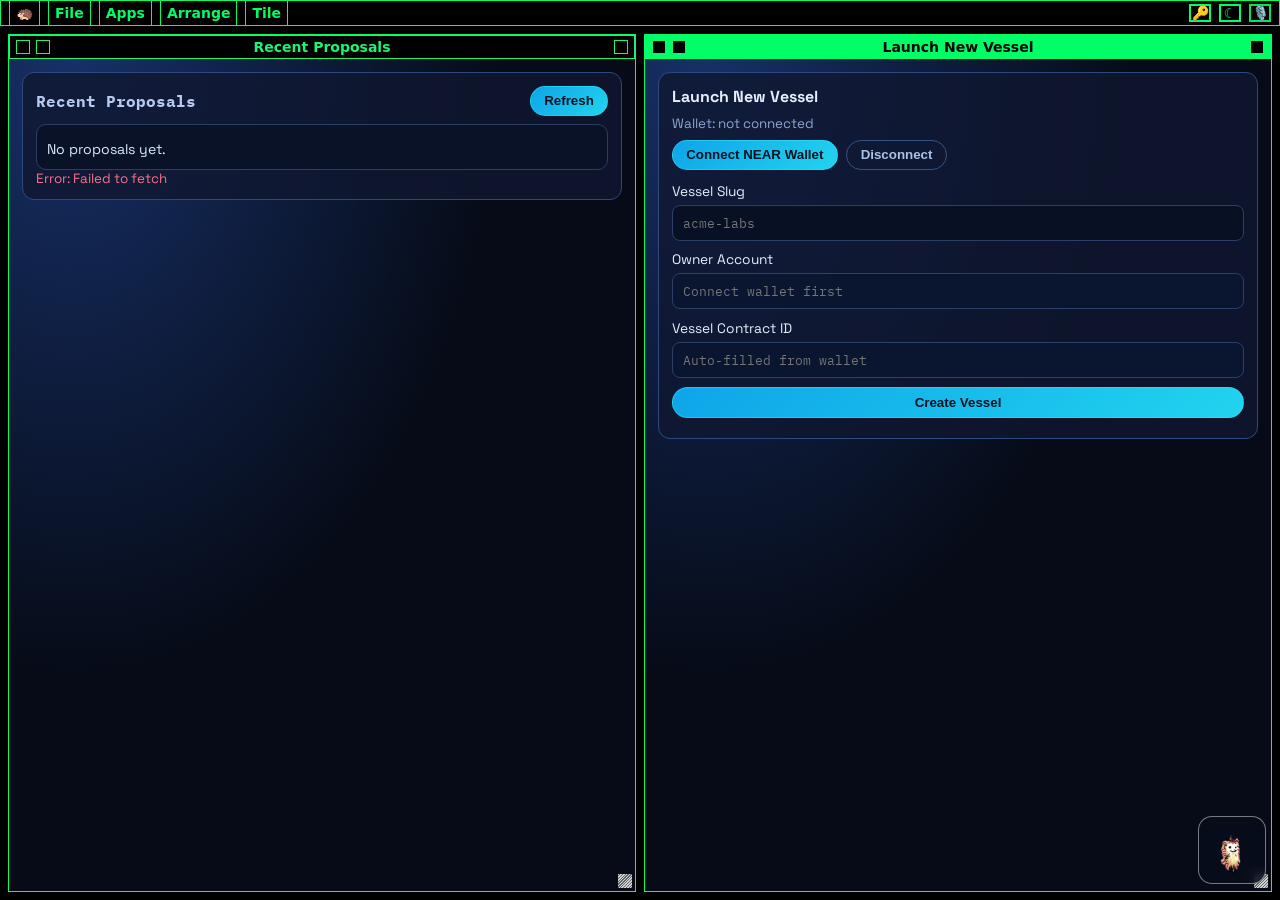
==== commit 5c560b75: "Set greenscreen defaults and add phased Keelbase window flow" ====
--- a/index.html
+++ b/index.html
@@ -22,10 +22,10 @@
       try {
         var themeKey = "hedgeyos_theme_v1";
         var darkKey = "hedgeyos_dark_mode";
-        var raw = localStorage.getItem(themeKey) || "hedgeyOS";
+        var raw = localStorage.getItem(themeKey) || "greenscreen";
         if (raw === "hedgey") raw = "hedgeyOS";
         var allowed = { beos: 1, system7: 1, greenscreen: 1, cyberpunk: 1, hedgeyOS: 1 };
-        var theme = allowed[raw] ? raw : "hedgeyOS";
+        var theme = allowed[raw] ? raw : "greenscreen";
         var cls = document.body.classList;
         cls.toggle("beos", theme === "beos");
         cls.toggle("system7", theme === "system7");
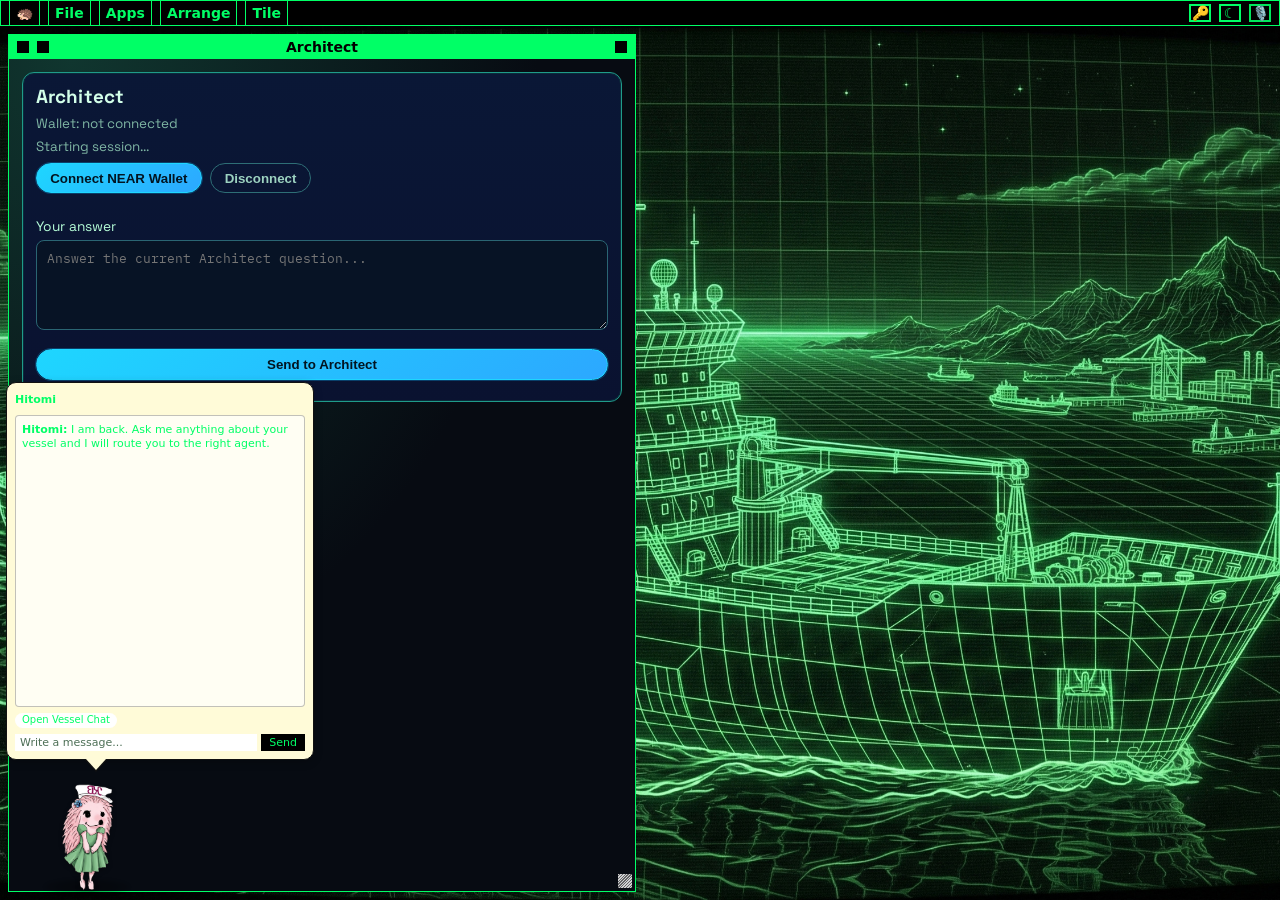
==== commit 7b85fb2d: "Update Keelbase page title" ====
--- a/index.html
+++ b/index.html
@@ -3,7 +3,7 @@
 <head>
   <meta charset="utf-8" />
   <meta name="viewport" content="width=device-width,initial-scale=1" />
-  <title>HedgeyOS</title>
+  <title>Keelbase - Set Sail with an AI Crew</title>
   <script>
     window.coi = {
       shouldRegister: () => false,
--- a/styles.css
+++ b/styles.css
@@ -2247,6 +2247,7 @@
   border: 1px solid #111;
   border-radius: 10px;
   background: #fffbd8;
+  color: #1b4f29;
   box-shadow: 0 2px 8px rgba(0,0,0,0.25);
   padding: 8px;
   display: grid;
@@ -2312,6 +2313,7 @@
   font-size: 11px;
   font-weight: 700;
   margin-bottom: 0;
+  color: #173f1f;
 }
 .clippy-bubble-content{
   font-size: 11px;
@@ -2326,9 +2328,11 @@
   overflow: auto;
   border: 1px solid rgba(0,0,0,0.24);
   background: rgba(255,255,255,0.7);
+  color: #1d5a2e;
   padding: 4px 6px;
   border-radius: 4px;
 }
+.clippy-line{ color: inherit; }
 .clippy-chips{
   display: flex;
   flex-wrap: wrap;
@@ -2338,6 +2342,7 @@
 .clippy-chip{
   border: 1px solid var(--line);
   background: #fff;
+  color: #184822;
   border-radius: 999px;
   padding: 1px 7px;
   font: inherit;
@@ -2364,14 +2369,17 @@
   min-width: 0;
   border: 1px solid var(--line);
   background: #fff;
+  color: #184822;
   padding: 2px 5px;
   font: inherit;
   font-size: 11px;
   line-height: 1.2;
 }
+.clippy-input::placeholder{ color: #4d6f56; }
 .clippy-send{
   border: 1px solid var(--line);
   background: var(--os-face);
+  color: #163b1d;
   padding: 1px 8px;
   font: inherit;
   font-size: 11px;
